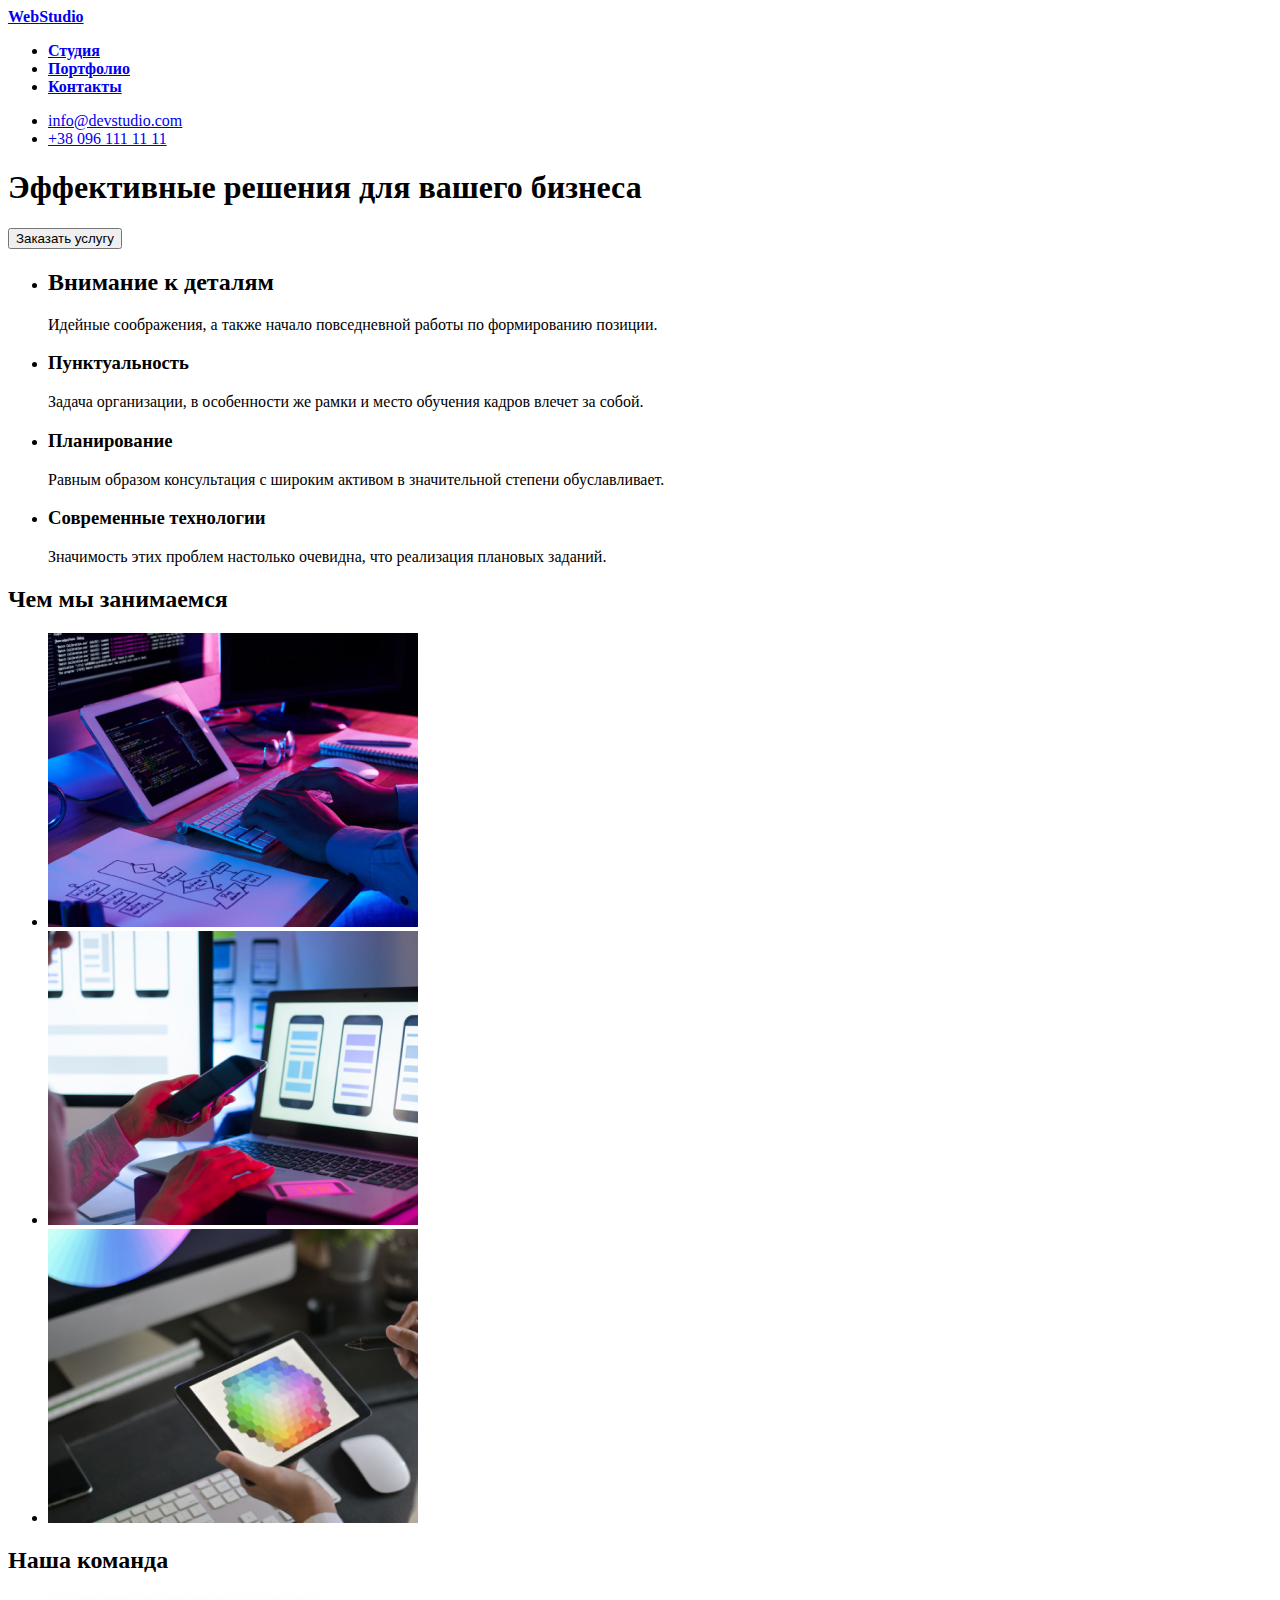
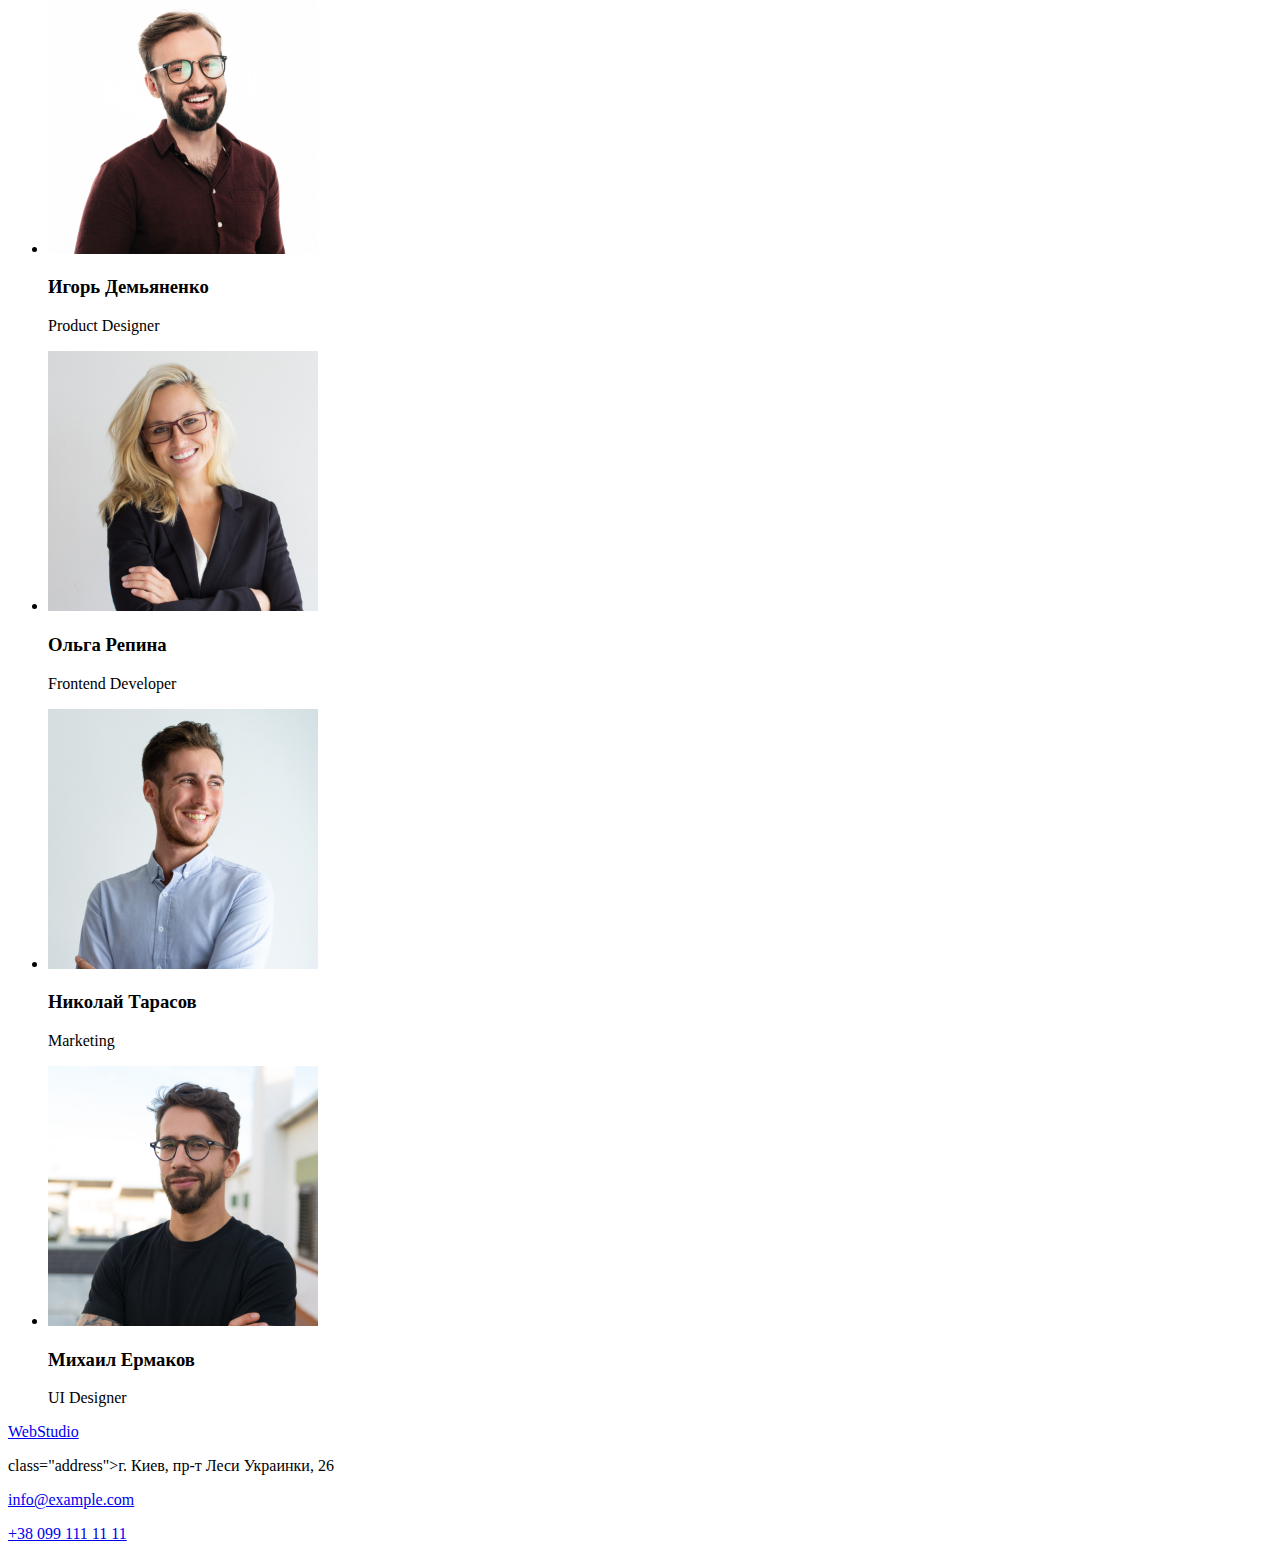
==== index.html @ 1a279b20 "dz-sunday" ====
<!DOCTYPE html>
<html lang="en">
  <head>
    <meta charset="UTF-8" />
    <meta name="viewport" content="width=device-width, initial-scale=1.0" />
    <title>Web Studio</title>
    <link rel="stylesheet" href="css/styles.css" />
    <link
      href="https://fonts.googleapis.com/css2?family=Roboto&display=swap"
      rel="stylesheet"
    />
    <link
      href="https://fonts.googleapis.com/css2?family=Open+Sans:wght@400;700&display=swap"
      rel="stylesheet"
    />
    <link
      href="https://fonts.googleapis.com/css2?family=Raleway&display=swap"
      rel="stylesheet"
    />
  </head>
  
  <body class="body">
    
    <!--Шапка сайта-->

        <header class="header">
          
            <a class="webstudio" href="./index.html"><span class="web"><b>Web</b></span><span
                class="studio"><b>Studio</b></span></a>
            <nav>
            <ul>
              <li><a class="studi" href="./index.html"><b>Студия</b></a></li>
              <li><a class="portfolio" href="./portfolio.html"><b>Портфолио</b></a></li>
              <li><a class="contacts" href="#Контакты"><b>Контакты</b></a></li>
            </ul>
          </nav>
          <ul>
            <li><a class="mail" href="mailto:info@devstudio.com">info@devstudio.com</a></li>
            <li><a class="tel" href="tel:+380961111111">+38 096 111 11 11</a></li>
          </ul>
        </header>

      
      <!--Эффективные решения для вашего бизнеса-->

      <main>
        <section class="section1">
          <h1 class="title">Эффективные решения для вашего бизнеса</h1>
          <button class="button"><span class="buttonname">Заказать услугу</span></button>
        </section>

      
        <!--Список-->

        <section>
          <ul>
            <li>
              <h2>Внимание к деталям</h2>
              <p>Идейные соображения, а также начало повседневной работы по формированию позиции.</p>
            </li>
            <li>
              <h3>Пунктуальность</h3>
              <p>Задача организации, в особенности же рамки и место обучения кадров влечет за собой.</p>
            </li>
            <li>
              <h3>Планирование</h3>
              <p>Равным образом консультация с широким активом в значительной степени обуславливает.</p>
            </li>
            <li>
              <h3>Современные технологии</h3>
              <p>Значимость этих проблем настолько очевидна, что реализация плановых заданий.</p>
            </li>
          </ul>
        </section>


        <!--Чем мы занимаемся-->

        <section>
        <h2 class="ourjob">Чем мы занимаемся</h2>
        <ul>
          <li><img src="./img/img.png" alt="Photo" /></li>
          <li><img src="./img/img1.png" alt="Photo" /></li>
          <li><img src="./img/img2.png" alt="Photo" /></li>
        </ul>
        </section>


        <!--Наша команда-->

        <section class="ourteam">
          <h2>Наша команда</h2>
          <ul>
            <li>
              <img src="./img/img3.jpg" alt="Photo" width="270" />
              <h3>Игорь Демьяненко</h3>
              <p>Product Designer</p>
            </li>
            <li>
              <img src="./img/img4.jpg" alt="Photo" width="270" />
              <h3>Ольга Репина</h3>
              <p>Frontend Developer</p>
            </li>
            <li>
              <img src="./img/img5.jpg" alt="Photo" width="270" />
              <h3>Николай Тарасов</h3>
              <p>Marketing</p>
            </li>
            <li>
              <img src="./img/img6.jpg" alt="Photo" width="270" />
              <h3>Михаил Ермаков</h3>
              <p>UI Designer</p>
            </li>
          </ul>        
        </section>
     </main>

      <!--Підвал-->

      <footer class="footer">
        <a class="logo" href="./index.html">Web<span class="sstudio">Studio</span></a>
        <p>class="address">г. Киев, пр-т Леси Украинки, 26</p>
        <p><a href="mailto:info@example.com"><span class="maill">info@example.com</span></a></p>
        <p><a class="tell" href="tel:+380991111111"><span>+38 099 111 11 11</span></a></p>
      </footer>
  </body>
</html>
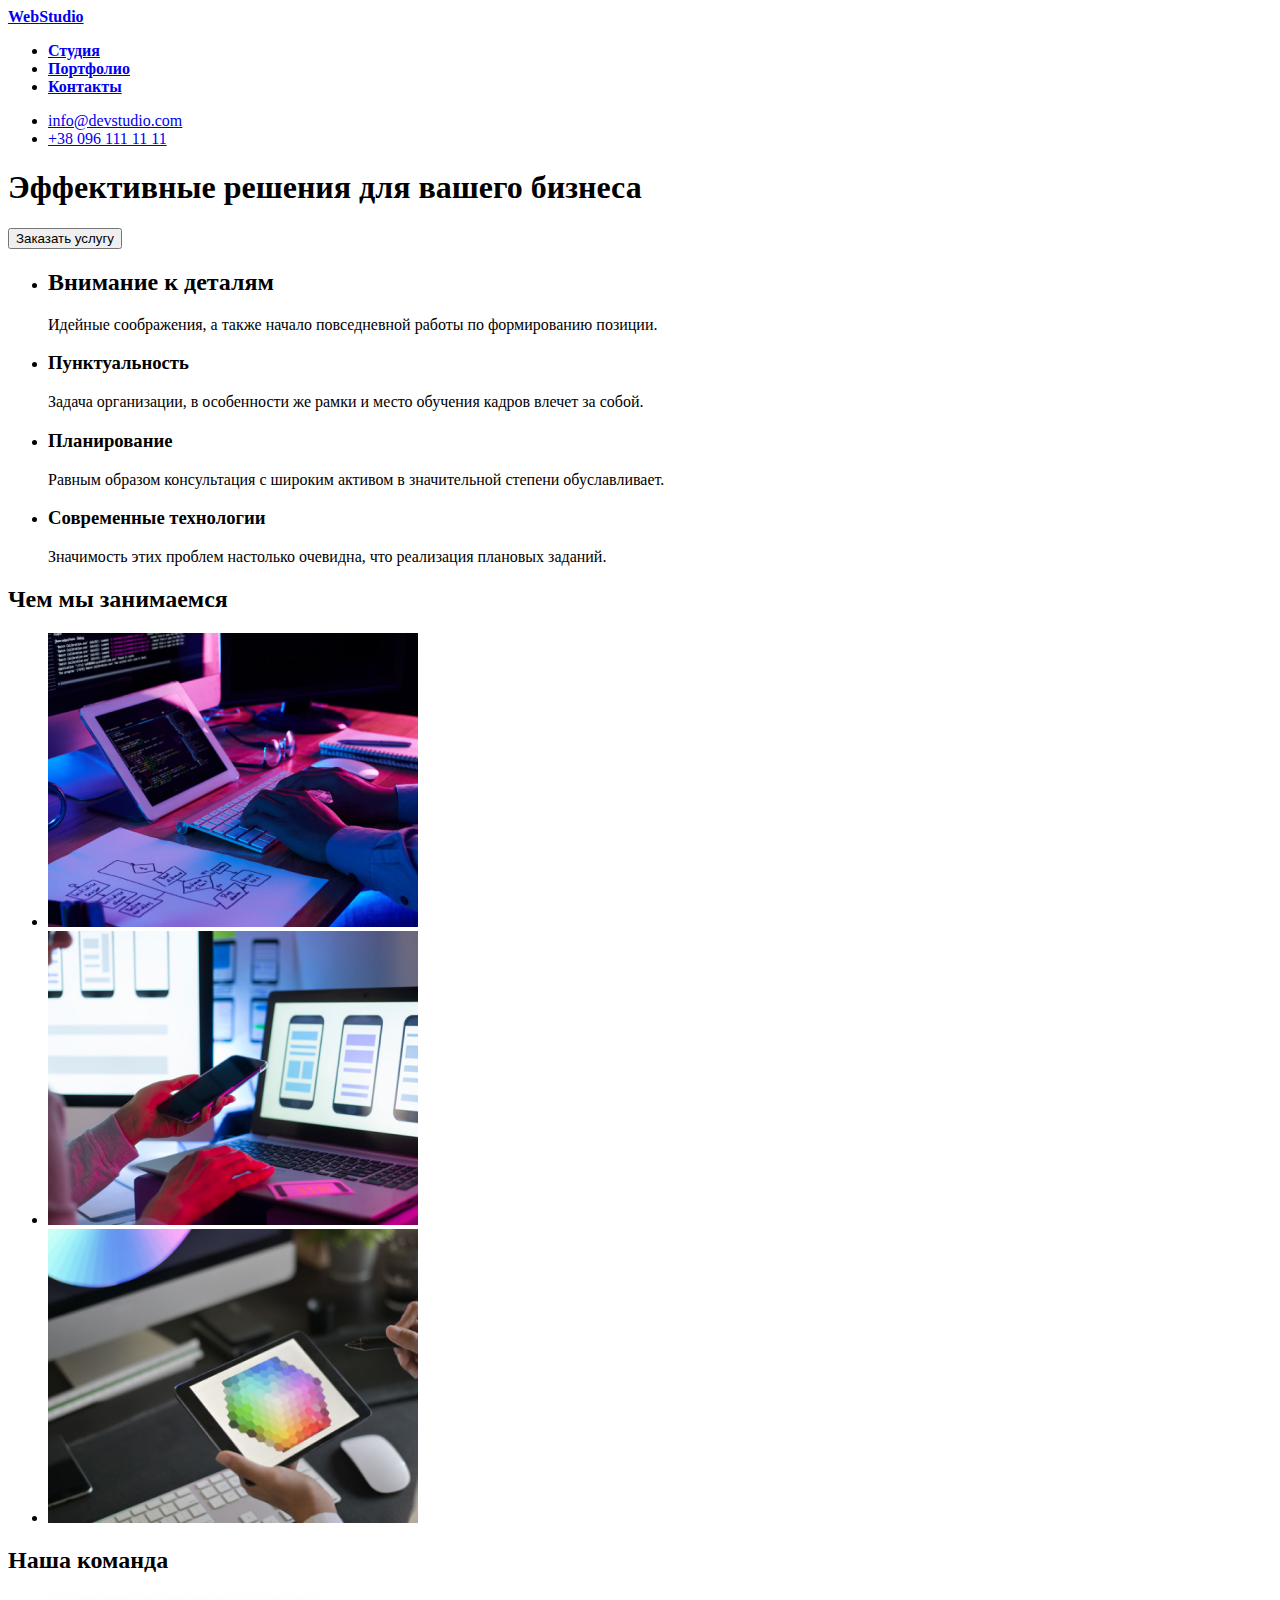
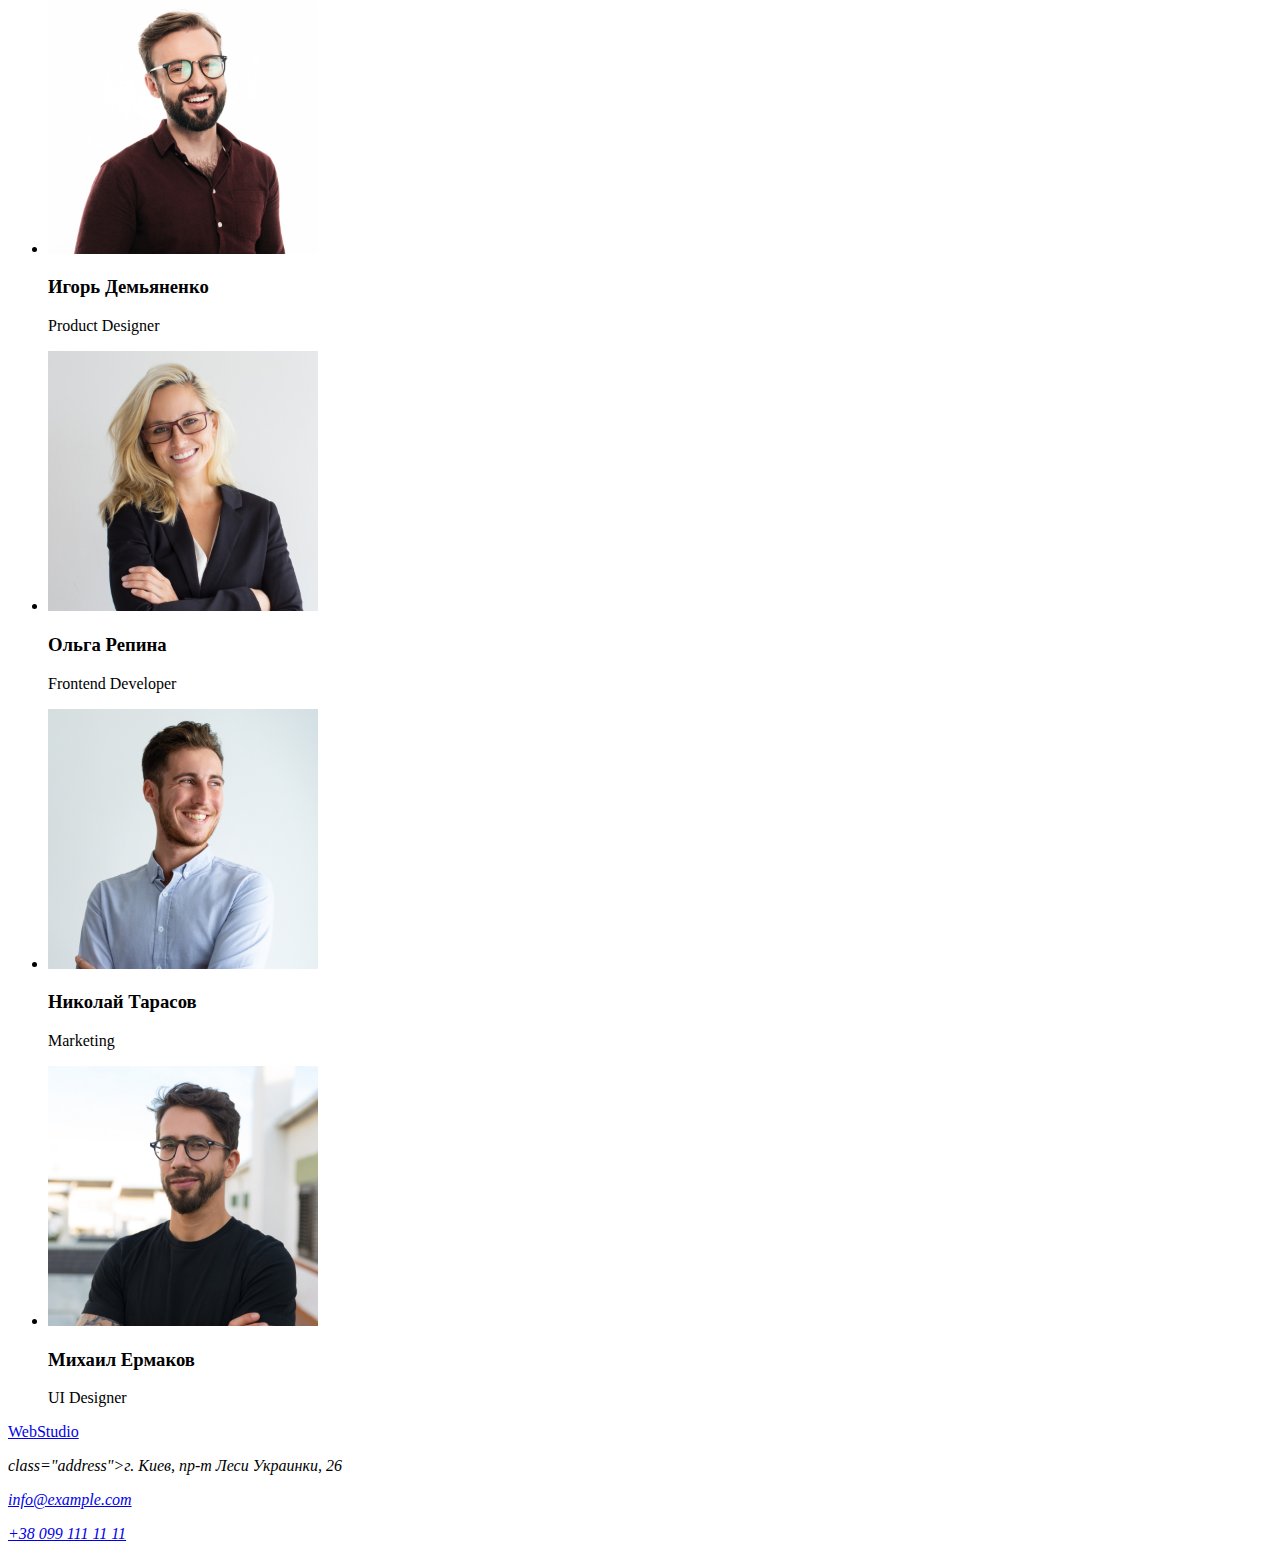
==== commit 03349673: "html-done" ====
--- a/index.html
+++ b/index.html
@@ -18,7 +18,7 @@
       rel="stylesheet"
     />
   </head>
-  
+
   <body class="body">
     
     <!--Шапка сайта-->
@@ -119,9 +119,11 @@
 
       <footer class="footer">
         <a class="logo" href="./index.html">Web<span class="sstudio">Studio</span></a>
+        <address>
         <p>class="address">г. Киев, пр-т Леси Украинки, 26</p>
         <p><a href="mailto:info@example.com"><span class="maill">info@example.com</span></a></p>
         <p><a class="tell" href="tel:+380991111111"><span>+38 099 111 11 11</span></a></p>
+        </address>
       </footer>
   </body>
 </html>
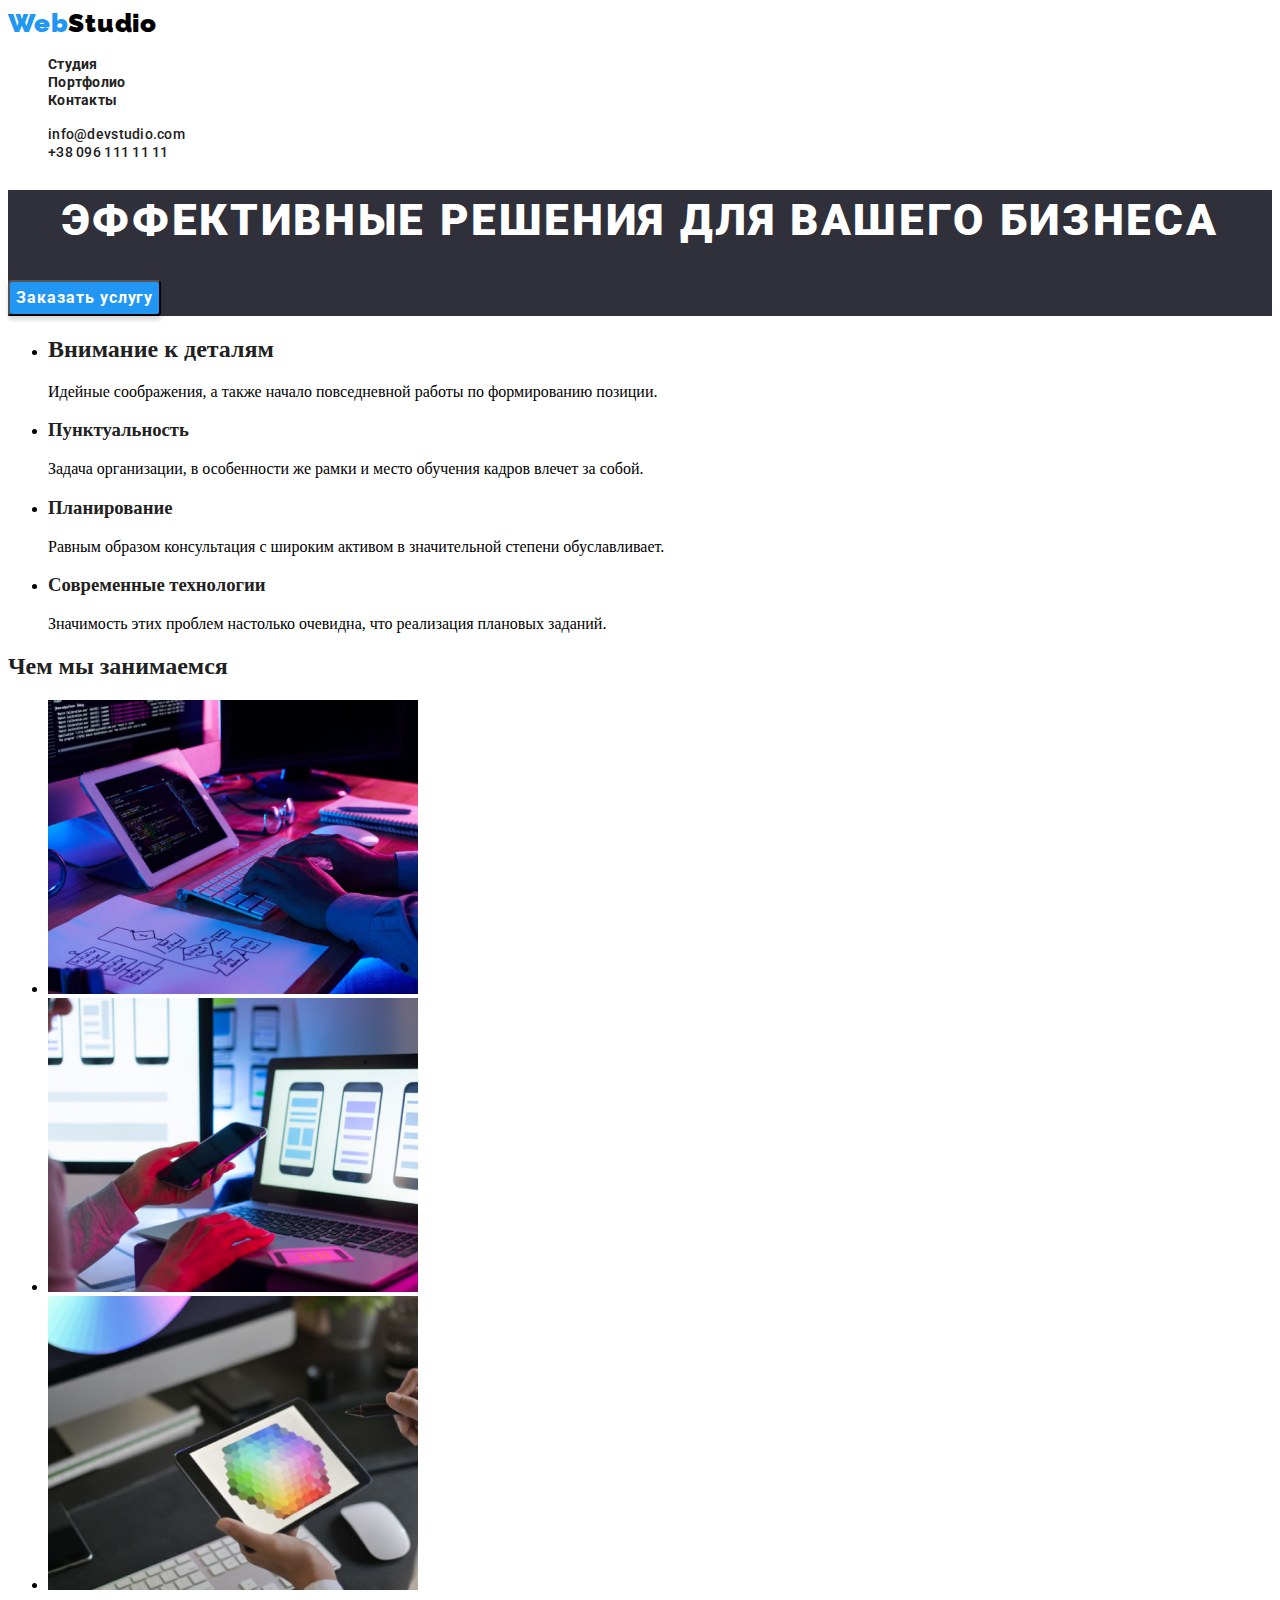
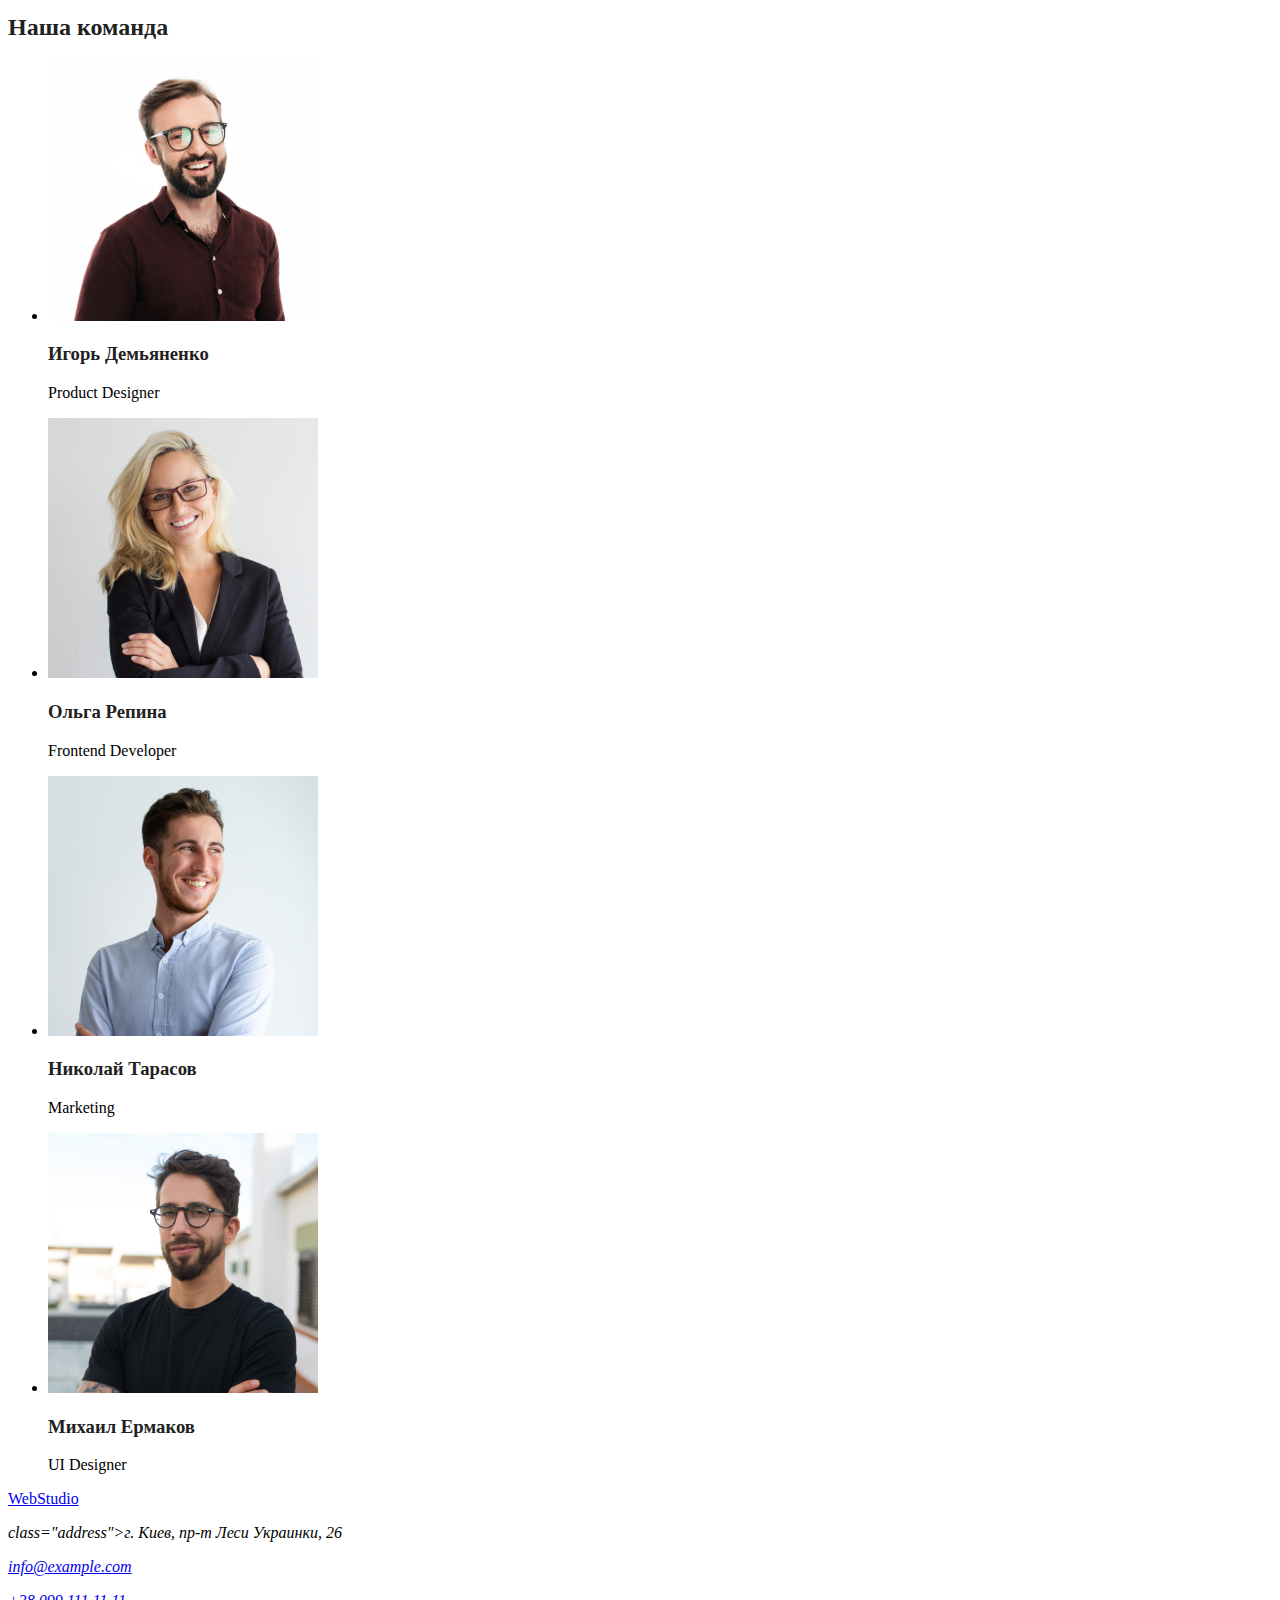
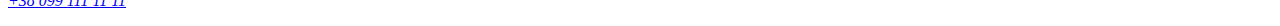
==== commit ed32fc53: "dz2-changes" ====
--- a/index.html
+++ b/index.html
@@ -19,24 +19,24 @@
     />
   </head>
 
-  <body class="body">
+  <body>
     
     <!--Шапка сайта-->
 
-        <header class="header">
+        <header>
           
             <a class="webstudio" href="./index.html"><span class="web"><b>Web</b></span><span
                 class="studio"><b>Studio</b></span></a>
             <nav>
-            <ul>
-              <li><a class="studi" href="./index.html"><b>Студия</b></a></li>
-              <li><a class="portfolio" href="./portfolio.html"><b>Портфолио</b></a></li>
-              <li><a class="contacts" href="#Контакты"><b>Контакты</b></a></li>
+            <ul class="nav-menu list">
+              <li><a href="./index.html" class="link"><b>Студия</b></a></li>
+              <li><a href="./portfolio.html" class="link"><b>Портфолио</b></a></li>
+              <li><a href="#Контакты" class="link"><b>Контакты</b></a></li>
             </ul>
           </nav>
-          <ul>
-            <li><a class="mail" href="mailto:info@devstudio.com">info@devstudio.com</a></li>
-            <li><a class="tel" href="tel:+380961111111">+38 096 111 11 11</a></li>
+          <ul class="auth-nav list">
+            <li><a href="mailto:info@devstudio.com" class="auth-item">info@devstudio.com</a></li>
+            <li><a href="tel:+380961111111" class="auth-item">+38 096 111 11 11</a></li>
           </ul>
         </header>
 
@@ -44,9 +44,9 @@
       <!--Эффективные решения для вашего бизнеса-->
 
       <main>
-        <section class="section1">
-          <h1 class="title">Эффективные решения для вашего бизнеса</h1>
-          <button class="button"><span class="buttonname">Заказать услугу</span></button>
+        <section class="main-section">
+          <h1 class="main-title">Эффективные решения для вашего бизнеса</h1>
+          <button class="button"><span class="button-text">Заказать услугу</span></button>
         </section>
 
       
@@ -55,19 +55,19 @@
         <section>
           <ul>
             <li>
-              <h2>Внимание к деталям</h2>
+              <h2 class="section-title">Внимание к деталям</h2>
               <p>Идейные соображения, а также начало повседневной работы по формированию позиции.</p>
             </li>
             <li>
-              <h3>Пунктуальность</h3>
+              <h3 class="section-title">Пунктуальность</h3>
               <p>Задача организации, в особенности же рамки и место обучения кадров влечет за собой.</p>
             </li>
             <li>
-              <h3>Планирование</h3>
+              <h3 class="section-title">Планирование</h3>
               <p>Равным образом консультация с широким активом в значительной степени обуславливает.</p>
             </li>
             <li>
-              <h3>Современные технологии</h3>
+              <h3 class="section-title">Современные технологии</h3>
               <p>Значимость этих проблем настолько очевидна, что реализация плановых заданий.</p>
             </li>
           </ul>
@@ -77,7 +77,7 @@
         <!--Чем мы занимаемся-->
 
         <section>
-        <h2 class="ourjob">Чем мы занимаемся</h2>
+        <h2 class="section-title">Чем мы занимаемся</h2>
         <ul>
           <li><img src="./img/img.png" alt="Photo" /></li>
           <li><img src="./img/img1.png" alt="Photo" /></li>
@@ -89,26 +89,26 @@
         <!--Наша команда-->
 
         <section class="ourteam">
-          <h2>Наша команда</h2>
+          <h2 class="section-title">Наша команда</h2>
           <ul>
             <li>
               <img src="./img/img3.jpg" alt="Photo" width="270" />
-              <h3>Игорь Демьяненко</h3>
+              <h3 class="section-title">Игорь Демьяненко</h3>
               <p>Product Designer</p>
             </li>
             <li>
               <img src="./img/img4.jpg" alt="Photo" width="270" />
-              <h3>Ольга Репина</h3>
+              <h3 class="section-title">Ольга Репина</h3>
               <p>Frontend Developer</p>
             </li>
             <li>
               <img src="./img/img5.jpg" alt="Photo" width="270" />
-              <h3>Николай Тарасов</h3>
+              <h3 class="section-title">Николай Тарасов</h3>
               <p>Marketing</p>
             </li>
             <li>
               <img src="./img/img6.jpg" alt="Photo" width="270" />
-              <h3>Михаил Ермаков</h3>
+              <h3 class="section-title">Михаил Ермаков</h3>
               <p>UI Designer</p>
             </li>
           </ul>        
--- a/css/styles.css
+++ b/css/styles.css
@@ -0,0 +1,100 @@
+/* Logo */
+
+.webstudio {
+  color: #2196f3;
+  text-decoration: none;
+  font-family: Raleway;
+  font-style: normal;
+  font-weight: bold;
+  font-size: 26px;
+  line-height: 31px;
+  /* identical to box height */
+
+  letter-spacing: 0.03em;
+}
+
+.studio {
+  color: #000000;
+  text-decoration: none;
+}
+
+.list {
+  list-style: none;
+}
+
+/* Навігація */
+
+.nav-menu .link {
+  color: #212121;
+  text-decoration: none;
+  font-family: Roboto;
+  font-style: normal;
+  font-weight: 500;
+  font-size: 14px;
+  line-height: 16px;
+  letter-spacing: 0.02em;
+}
+
+.nav-menu .link:hover,
+.nav-menu .link:focus {
+  color: #2196f3;
+}
+
+.auth-item {
+  color: #212121;
+  text-decoration: none;
+  font-family: Roboto;
+  font-style: normal;
+  font-weight: 500;
+  font-size: 14px;
+  line-height: 16px;
+  letter-spacing: 0.02em;
+}
+
+.auth-item:hover,
+.auth-item:focus {
+  color: #2196f3;
+}
+
+/* main */
+
+.main-section {
+  background-color: #2f303a;
+}
+
+.main-title {
+  font-family: Roboto;
+  font-style: normal;
+  font-weight: 900;
+  font-size: 44px;
+  line-height: 60px;
+  /* or 136% */
+
+  text-align: center;
+  letter-spacing: 0.06em;
+  text-transform: uppercase;
+  color: #ffffff;
+}
+
+.section-title {
+  color: #212121;
+}
+
+.button {
+  background: #2196f3;
+  box-shadow: 0px 4px 4px rgba(0, 0, 0, 0.15);
+  border-radius: 4px;
+}
+
+.button-text {
+  color: #ffffff;
+  font-family: Roboto;
+  font-style: normal;
+  font-weight: bold;
+  font-size: 16px;
+  line-height: 30px;
+  display: flex;
+  align-items: center;
+  text-align: center;
+  letter-spacing: 0.06em;
+}
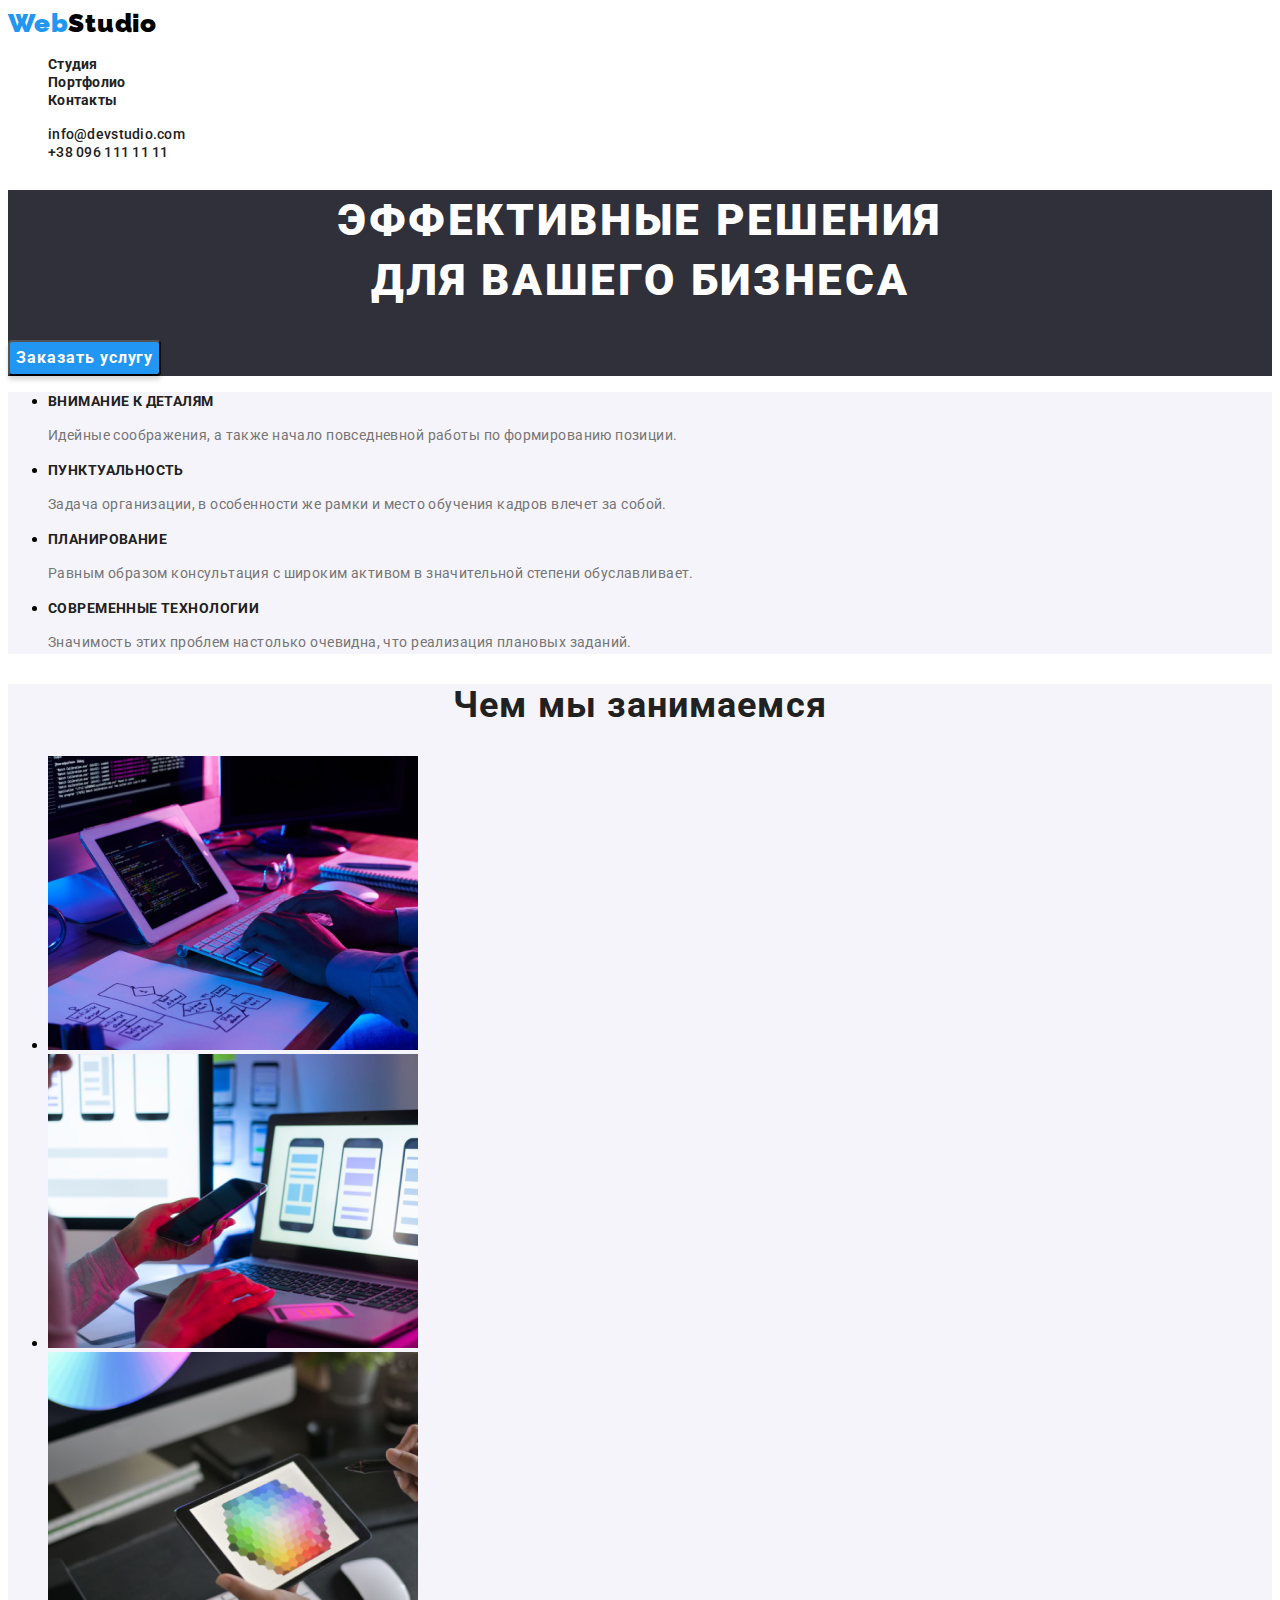
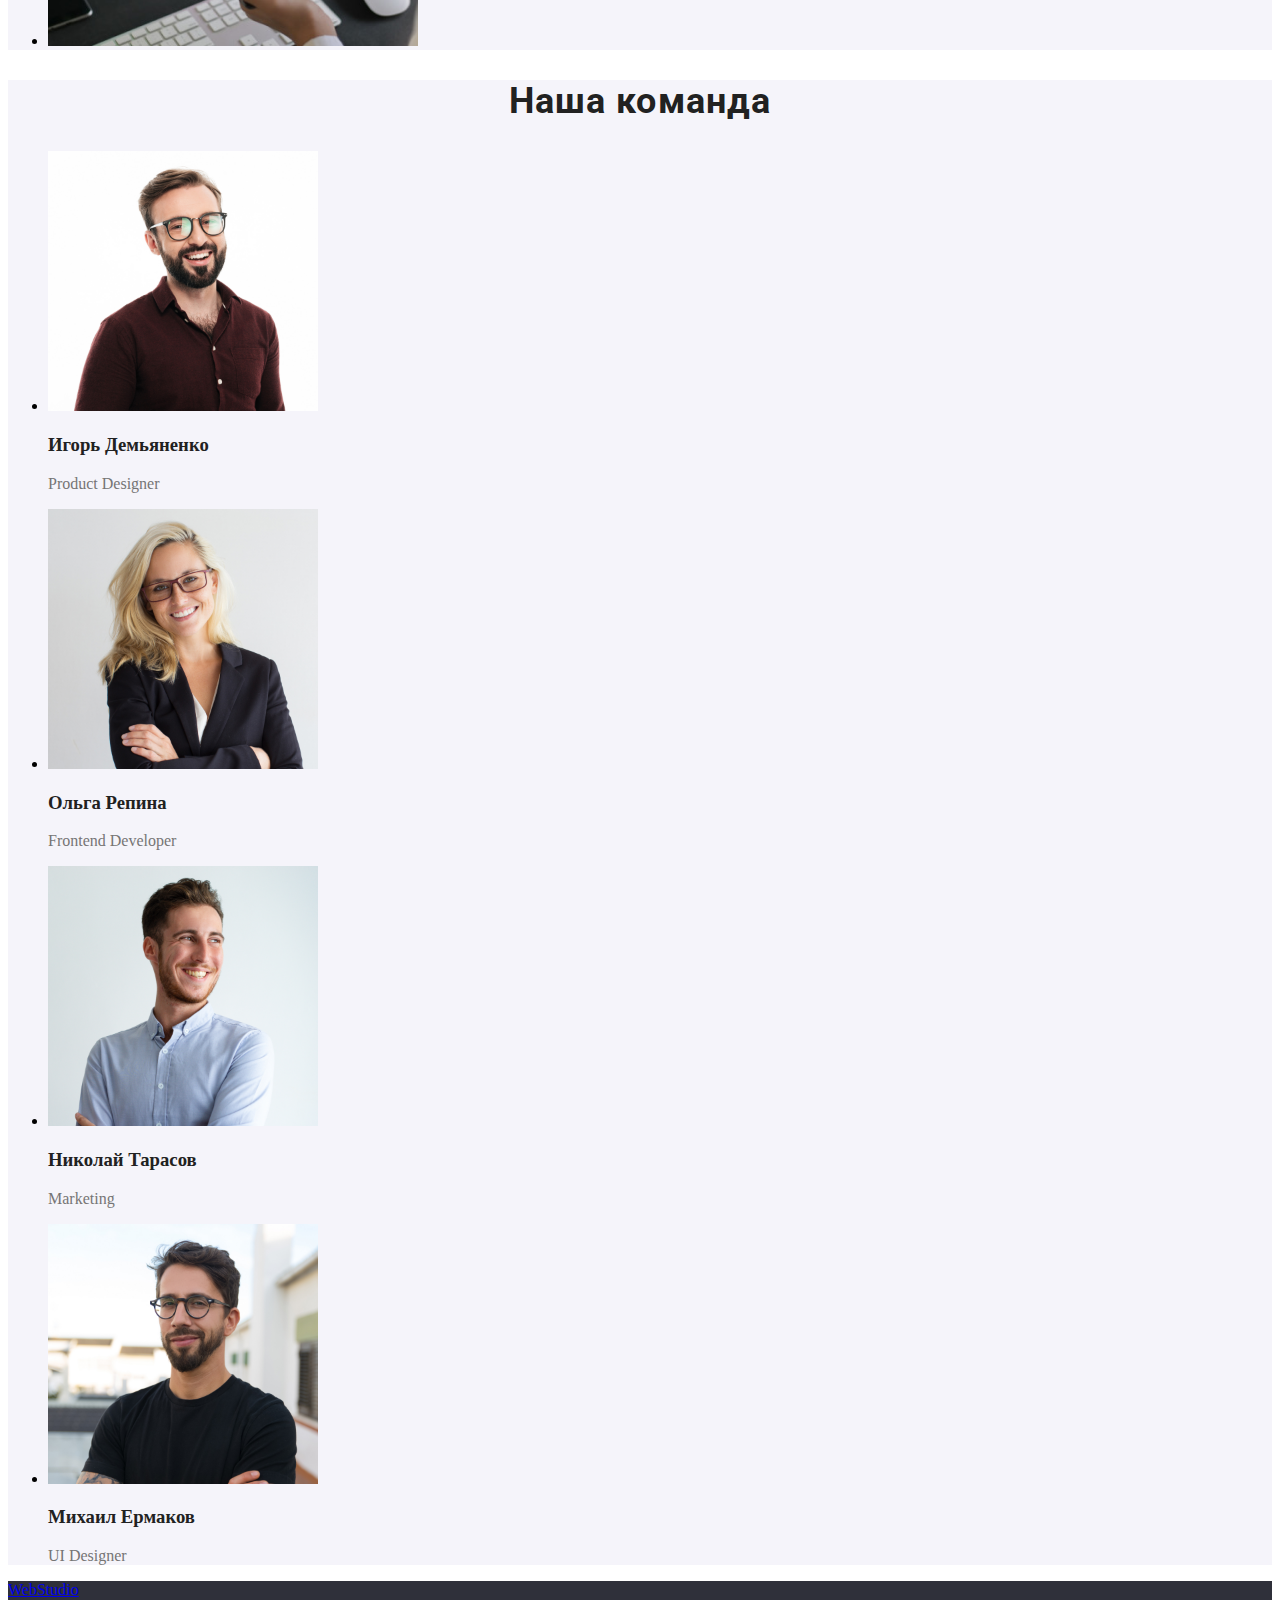
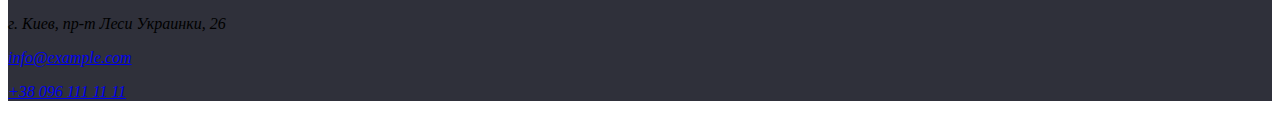
==== commit 76c24ae5: "dz2222" ====
--- a/index.html
+++ b/index.html
@@ -45,30 +45,30 @@
 
       <main>
         <section class="main-section">
-          <h1 class="main-title">Эффективные решения для вашего бизнеса</h1>
+          <h1 class="main-title">Эффективные решения <br /> для вашего бизнеса</h1>
           <button class="button"><span class="button-text">Заказать услугу</span></button>
         </section>
 
       
         <!--Список-->
 
-        <section>
+        <section class="qualities">
           <ul>
             <li>
               <h2 class="section-title">Внимание к деталям</h2>
-              <p>Идейные соображения, а также начало повседневной работы по формированию позиции.</p>
+              <p class="section-info">Идейные соображения, а также начало повседневной работы по формированию позиции.</p>
             </li>
             <li>
               <h3 class="section-title">Пунктуальность</h3>
-              <p>Задача организации, в особенности же рамки и место обучения кадров влечет за собой.</p>
+              <p class="section-info">Задача организации, в особенности же рамки и место обучения кадров влечет за собой.</p>
             </li>
             <li>
               <h3 class="section-title">Планирование</h3>
-              <p>Равным образом консультация с широким активом в значительной степени обуславливает.</p>
+              <p class="section-info">Равным образом консультация с широким активом в значительной степени обуславливает.</p>
             </li>
             <li>
               <h3 class="section-title">Современные технологии</h3>
-              <p>Значимость этих проблем настолько очевидна, что реализация плановых заданий.</p>
+              <p class="section-info">Значимость этих проблем настолько очевидна, что реализация плановых заданий.</p>
             </li>
           </ul>
         </section>
@@ -76,7 +76,7 @@
 
         <!--Чем мы занимаемся-->
 
-        <section>
+        <section class="projects">
         <h2 class="section-title">Чем мы занимаемся</h2>
         <ul>
           <li><img src="./img/img.png" alt="Photo" /></li>
@@ -89,27 +89,27 @@
         <!--Наша команда-->
 
         <section class="ourteam">
-          <h2 class="section-title">Наша команда</h2>
+          <h2 class="section-title main">Наша команда</h2>
           <ul>
             <li>
               <img src="./img/img3.jpg" alt="Photo" width="270" />
               <h3 class="section-title">Игорь Демьяненко</h3>
-              <p>Product Designer</p>
+              <p class="section-info">Product Designer</p>
             </li>
             <li>
               <img src="./img/img4.jpg" alt="Photo" width="270" />
               <h3 class="section-title">Ольга Репина</h3>
-              <p>Frontend Developer</p>
+              <p class="section-info">Frontend Developer</p>
             </li>
             <li>
               <img src="./img/img5.jpg" alt="Photo" width="270" />
               <h3 class="section-title">Николай Тарасов</h3>
-              <p>Marketing</p>
+              <p class="section-info">Marketing</p>
             </li>
             <li>
               <img src="./img/img6.jpg" alt="Photo" width="270" />
               <h3 class="section-title">Михаил Ермаков</h3>
-              <p>UI Designer</p>
+              <p class="section-info">UI Designer</p>
             </li>
           </ul>        
         </section>
@@ -118,12 +118,14 @@
       <!--Підвал-->
 
       <footer class="footer">
-        <a class="logo" href="./index.html">Web<span class="sstudio">Studio</span></a>
-        <address>
-        <p>class="address">г. Киев, пр-т Леси Украинки, 26</p>
-        <p><a href="mailto:info@example.com"><span class="maill">info@example.com</span></a></p>
-        <p><a class="tell" href="tel:+380991111111"><span>+38 099 111 11 11</span></a></p>
-        </address>
+      <a href="./index.html" class="webstudio-footer"><span class="logo">Web</span>Studio</a>
+      <address class="adress-footer">
+        <p>г. Киев, пр-т Леси Украинки, 26</p>
+        <p>
+          <a href="mailto:info@example.com" class="mail">info@example.com</a>
+        </p>
+        <p><a href="tel:+380961111111" class="tel">+38 096 111 11 11</a></p>
+      </address>
       </footer>
   </body>
 </html>
--- a/css/styles.css
+++ b/css/styles.css
@@ -25,7 +25,7 @@
 /* Навігація */
 
 .nav-menu .link {
-  color: #212121;
+  color: rgba(33, 33, 33, 1);
   text-decoration: none;
   font-family: Roboto;
   font-style: normal;
@@ -37,11 +37,11 @@
 
 .nav-menu .link:hover,
 .nav-menu .link:focus {
-  color: #2196f3;
+  color: rgba(33, 150, 243, 1);
 }
 
 .auth-item {
-  color: #212121;
+  color: rgba(33, 33, 33, 1);
   text-decoration: none;
   font-family: Roboto;
   font-style: normal;
@@ -53,13 +53,13 @@
 
 .auth-item:hover,
 .auth-item:focus {
-  color: #2196f3;
+  color: rgba(33, 150, 243, 1);
 }
 
 /* main */
 
 .main-section {
-  background-color: #2f303a;
+  background: rgba(47, 48, 58, 1);
 }
 
 .main-title {
@@ -73,11 +73,11 @@
   text-align: center;
   letter-spacing: 0.06em;
   text-transform: uppercase;
-  color: #ffffff;
+  color: rgba(255, 255, 255, 1);
 }
 
 .section-title {
-  color: #212121;
+  color: rgba(33, 33, 33, 1);
 }
 
 .button {
@@ -87,7 +87,7 @@
 }
 
 .button-text {
-  color: #ffffff;
+  color: rgba(255, 255, 255, 1);
   font-family: Roboto;
   font-style: normal;
   font-weight: bold;
@@ -98,3 +98,65 @@
   text-align: center;
   letter-spacing: 0.06em;
 }
+
+.section-info {
+  color: rgba(117, 117, 117, 1);
+}
+
+.qualities .section-title {
+  font-family: Roboto;
+  font-style: normal;
+  font-weight: bold;
+  font-size: 14px;
+  line-height: 16px;
+  letter-spacing: 0.03em;
+  text-transform: uppercase;
+}
+
+.qualities .section-info {
+  font-family: Roboto;
+  font-style: normal;
+  font-weight: normal;
+  font-size: 14px;
+  line-height: 24px;
+  /* or 171% */
+  letter-spacing: 0.03em;
+}
+
+.projects .section-title {
+  font-family: Roboto;
+  font-style: normal;
+  font-weight: bold;
+  font-size: 36px;
+  line-height: 42px;
+  text-align: center;
+  letter-spacing: 0.03em;
+}
+
+.ourteam .main {
+  font-family: Roboto;
+  font-style: normal;
+  font-weight: bold;
+  font-size: 36px;
+  line-height: 42px;
+  text-align: center;
+  letter-spacing: 0.03em;
+}
+
+.qualities {
+  background: rgba(245, 244, 250, 1);
+}
+
+.projects {
+  background: rgba(245, 244, 250, 1);
+}
+
+.ourteam {
+  background: #f5f4fa;
+}
+
+/* Підвал*/
+
+.footer {
+  background: rgba(47, 48, 58, 1);
+}
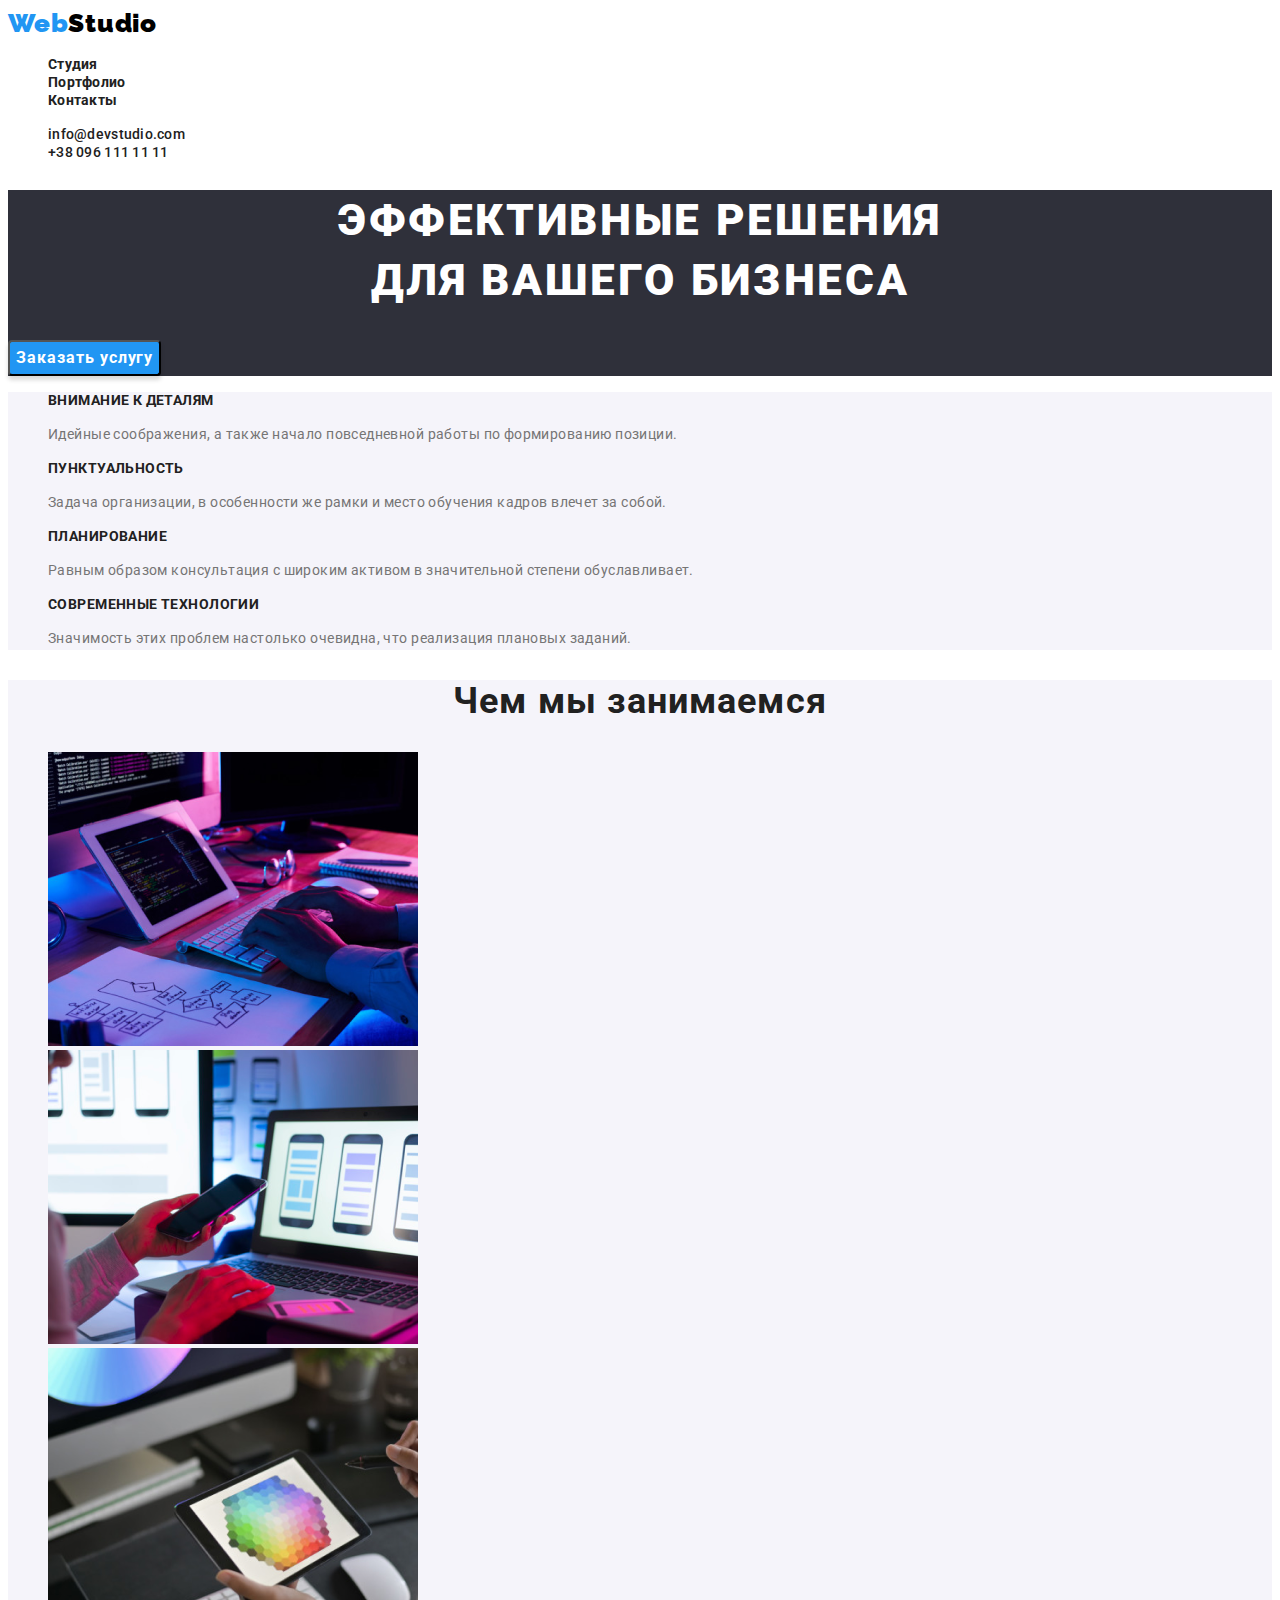
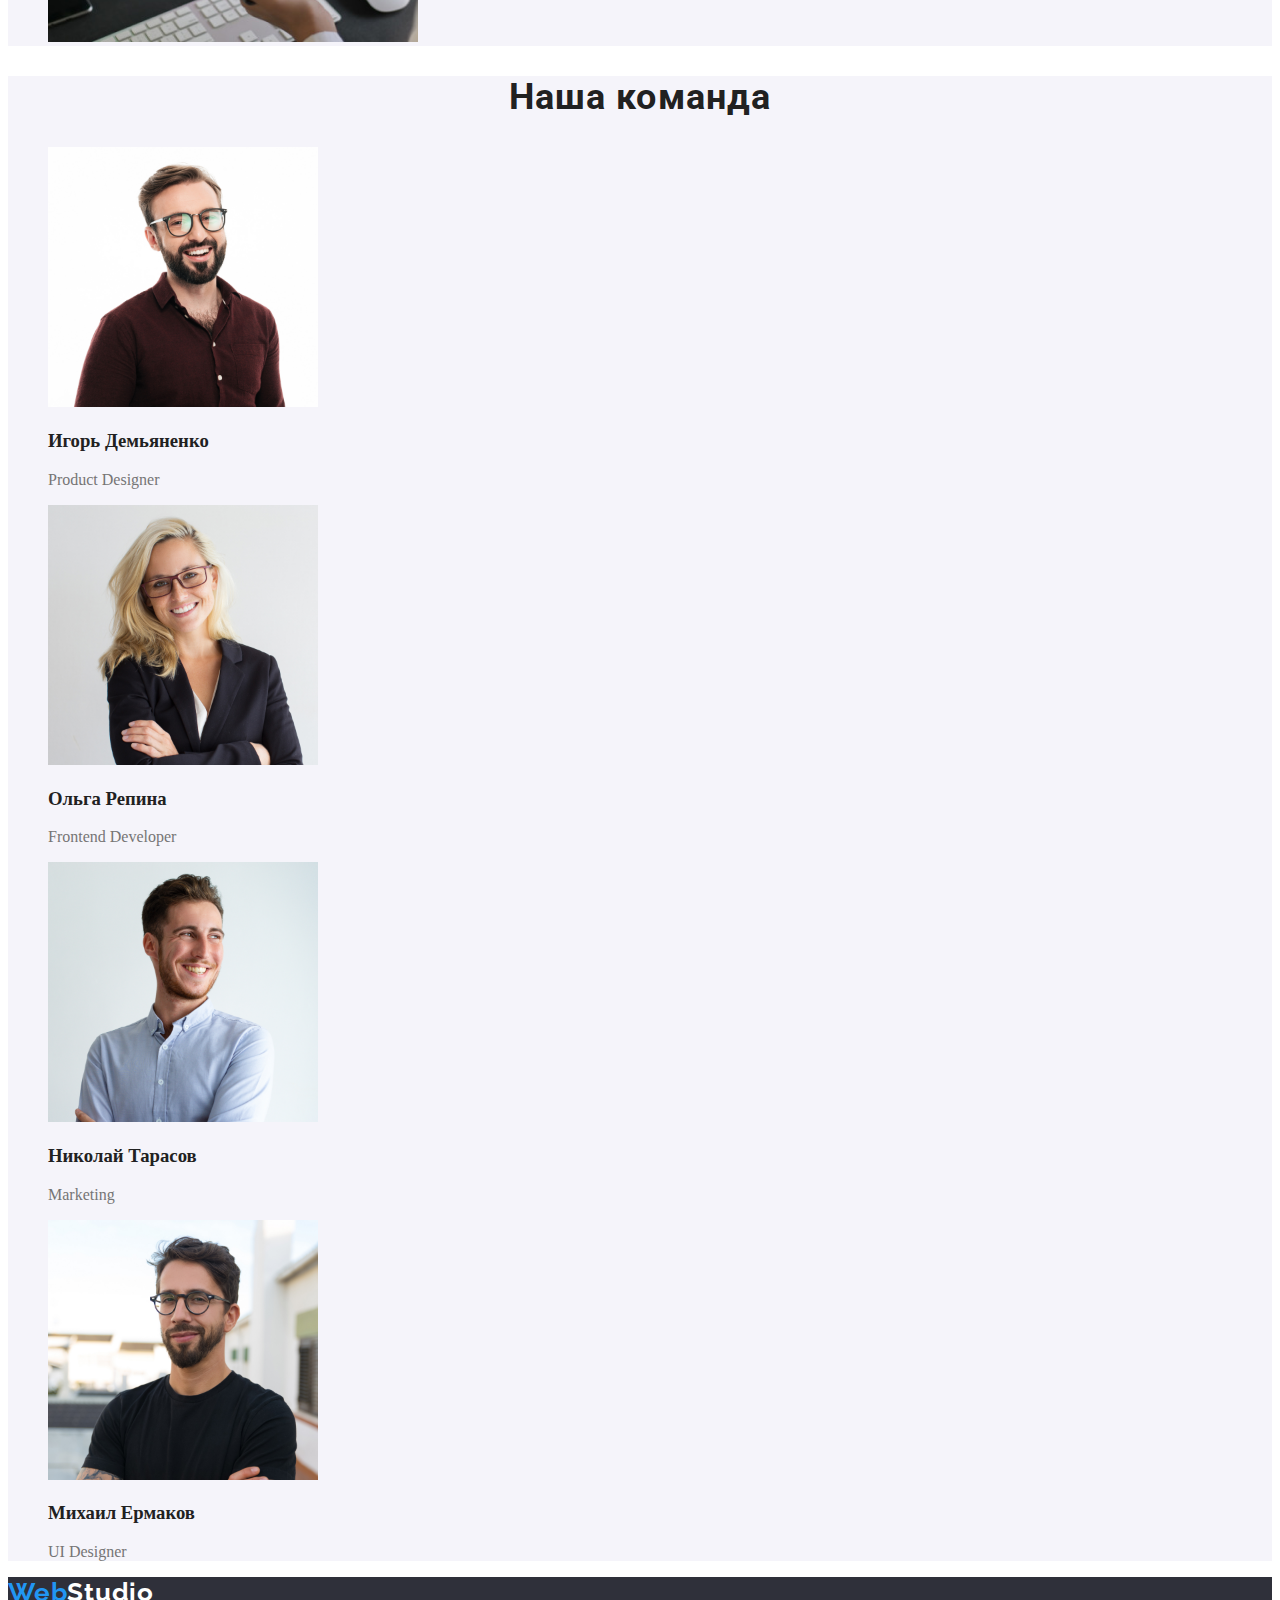
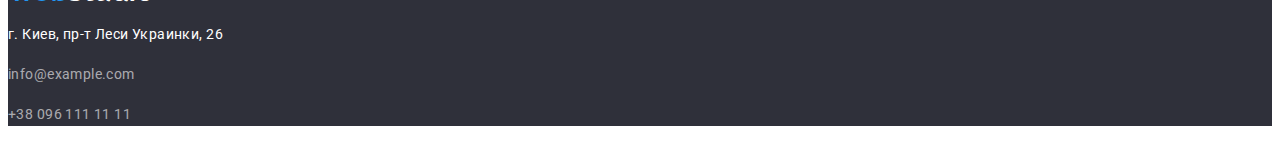
==== commit 25b1d8ef: "dz2-finish" ====
--- a/index.html
+++ b/index.html
@@ -24,10 +24,9 @@
     <!--Шапка сайта-->
 
         <header>
-          
-            <a class="webstudio" href="./index.html"><span class="web"><b>Web</b></span><span
+          <a class="webstudio" href="./index.html"><span class="web"><b>Web</b></span><span
                 class="studio"><b>Studio</b></span></a>
-            <nav>
+          <nav>
             <ul class="nav-menu list">
               <li><a href="./index.html" class="link"><b>Студия</b></a></li>
               <li><a href="./portfolio.html" class="link"><b>Портфолио</b></a></li>
@@ -53,7 +52,7 @@
         <!--Список-->
 
         <section class="qualities">
-          <ul>
+          <ul class="list">
             <li>
               <h2 class="section-title">Внимание к деталям</h2>
               <p class="section-info">Идейные соображения, а также начало повседневной работы по формированию позиции.</p>
@@ -78,7 +77,7 @@
 
         <section class="projects">
         <h2 class="section-title">Чем мы занимаемся</h2>
-        <ul>
+        <ul class="list">
           <li><img src="./img/img.png" alt="Photo" /></li>
           <li><img src="./img/img1.png" alt="Photo" /></li>
           <li><img src="./img/img2.png" alt="Photo" /></li>
@@ -90,7 +89,7 @@
 
         <section class="ourteam">
           <h2 class="section-title main">Наша команда</h2>
-          <ul>
+          <ul class="list">
             <li>
               <img src="./img/img3.jpg" alt="Photo" width="270" />
               <h3 class="section-title">Игорь Демьяненко</h3>
@@ -118,13 +117,11 @@
       <!--Підвал-->
 
       <footer class="footer">
-      <a href="./index.html" class="webstudio-footer"><span class="logo">Web</span>Studio</a>
+      <a href="./index.html" class="webstudio-footer">Web<span class="logo">Studio</span></a>
       <address class="adress-footer">
-        <p>г. Киев, пр-т Леси Украинки, 26</p>
-        <p>
-          <a href="mailto:info@example.com" class="mail">info@example.com</a>
-        </p>
-        <p><a href="tel:+380961111111" class="tel">+38 096 111 11 11</a></p>
+        <p class="street">г. Киев, пр-т Леси Украинки, 26</p>
+        <p><a href="mailto:info@example.com" class="foooter-info">info@example.com</a></p>
+        <p><a href="tel:+380961111111" class="foooter-info">+38 096 111 11 11</a></p>
       </address>
       </footer>
   </body>
--- a/css/styles.css
+++ b/css/styles.css
@@ -99,6 +99,8 @@
   letter-spacing: 0.06em;
 }
 
+/* Секція 1 */
+
 .section-info {
   color: rgba(117, 117, 117, 1);
 }
@@ -160,3 +162,46 @@
 .footer {
   background: rgba(47, 48, 58, 1);
 }
+
+.webstudio-footer {
+  font-family: Raleway;
+  font-style: normal;
+  font-weight: bold;
+  font-size: 26px;
+  line-height: 31px;
+  /* identical to box height */
+
+  letter-spacing: 0.03em;
+
+  color: #2196f3;
+  text-decoration: none;
+}
+
+.logo {
+  color: #ffffff;
+}
+
+.street {
+  font-family: Roboto;
+  font-style: normal;
+  font-weight: normal;
+  font-size: 14px;
+  line-height: 24px;
+  /* or 171% */
+
+  letter-spacing: 0.03em;
+  color: rgba(255, 255, 255, 1);
+}
+
+.foooter-info {
+  font-family: Roboto;
+  font-style: normal;
+  font-weight: normal;
+  font-size: 14px;
+  line-height: 24px;
+  /* or 171% */
+  text-decoration: none;
+  letter-spacing: 0.03em;
+
+  color: rgba(255, 255, 255, 0.6);
+}
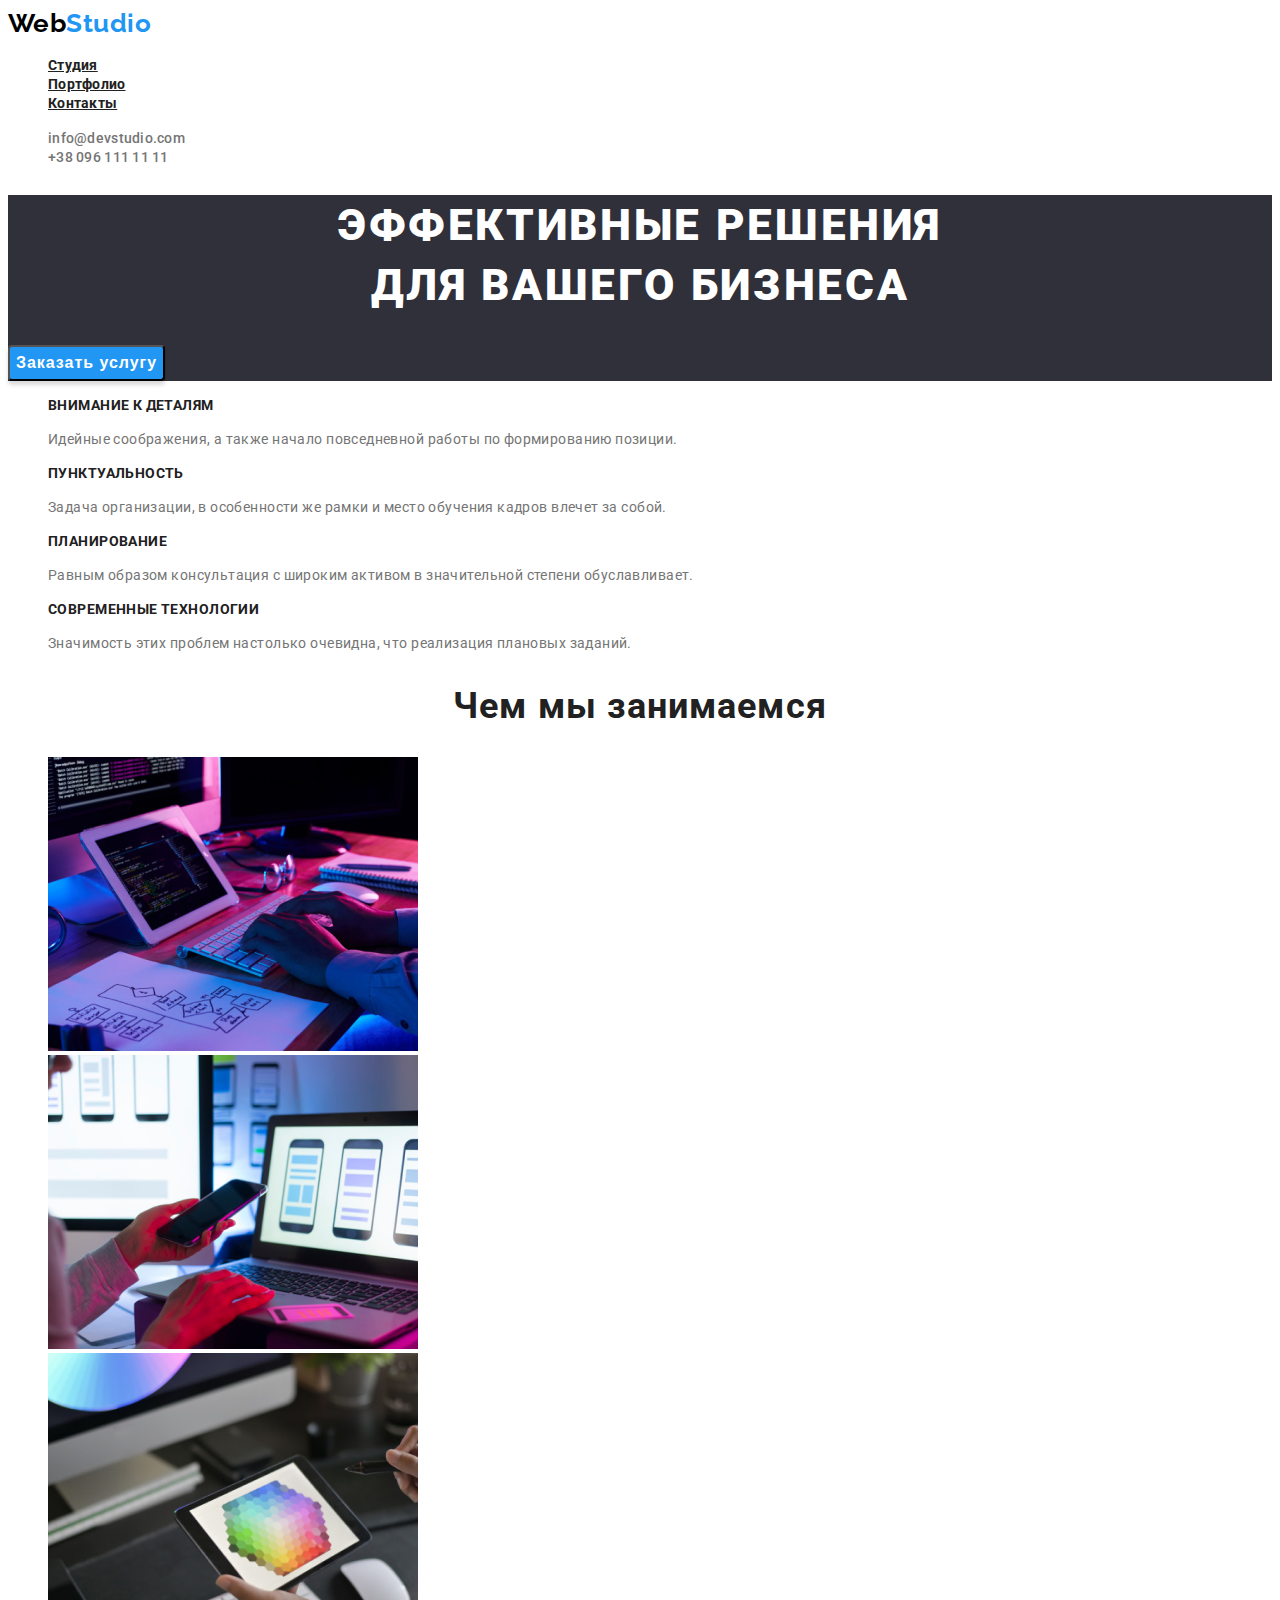
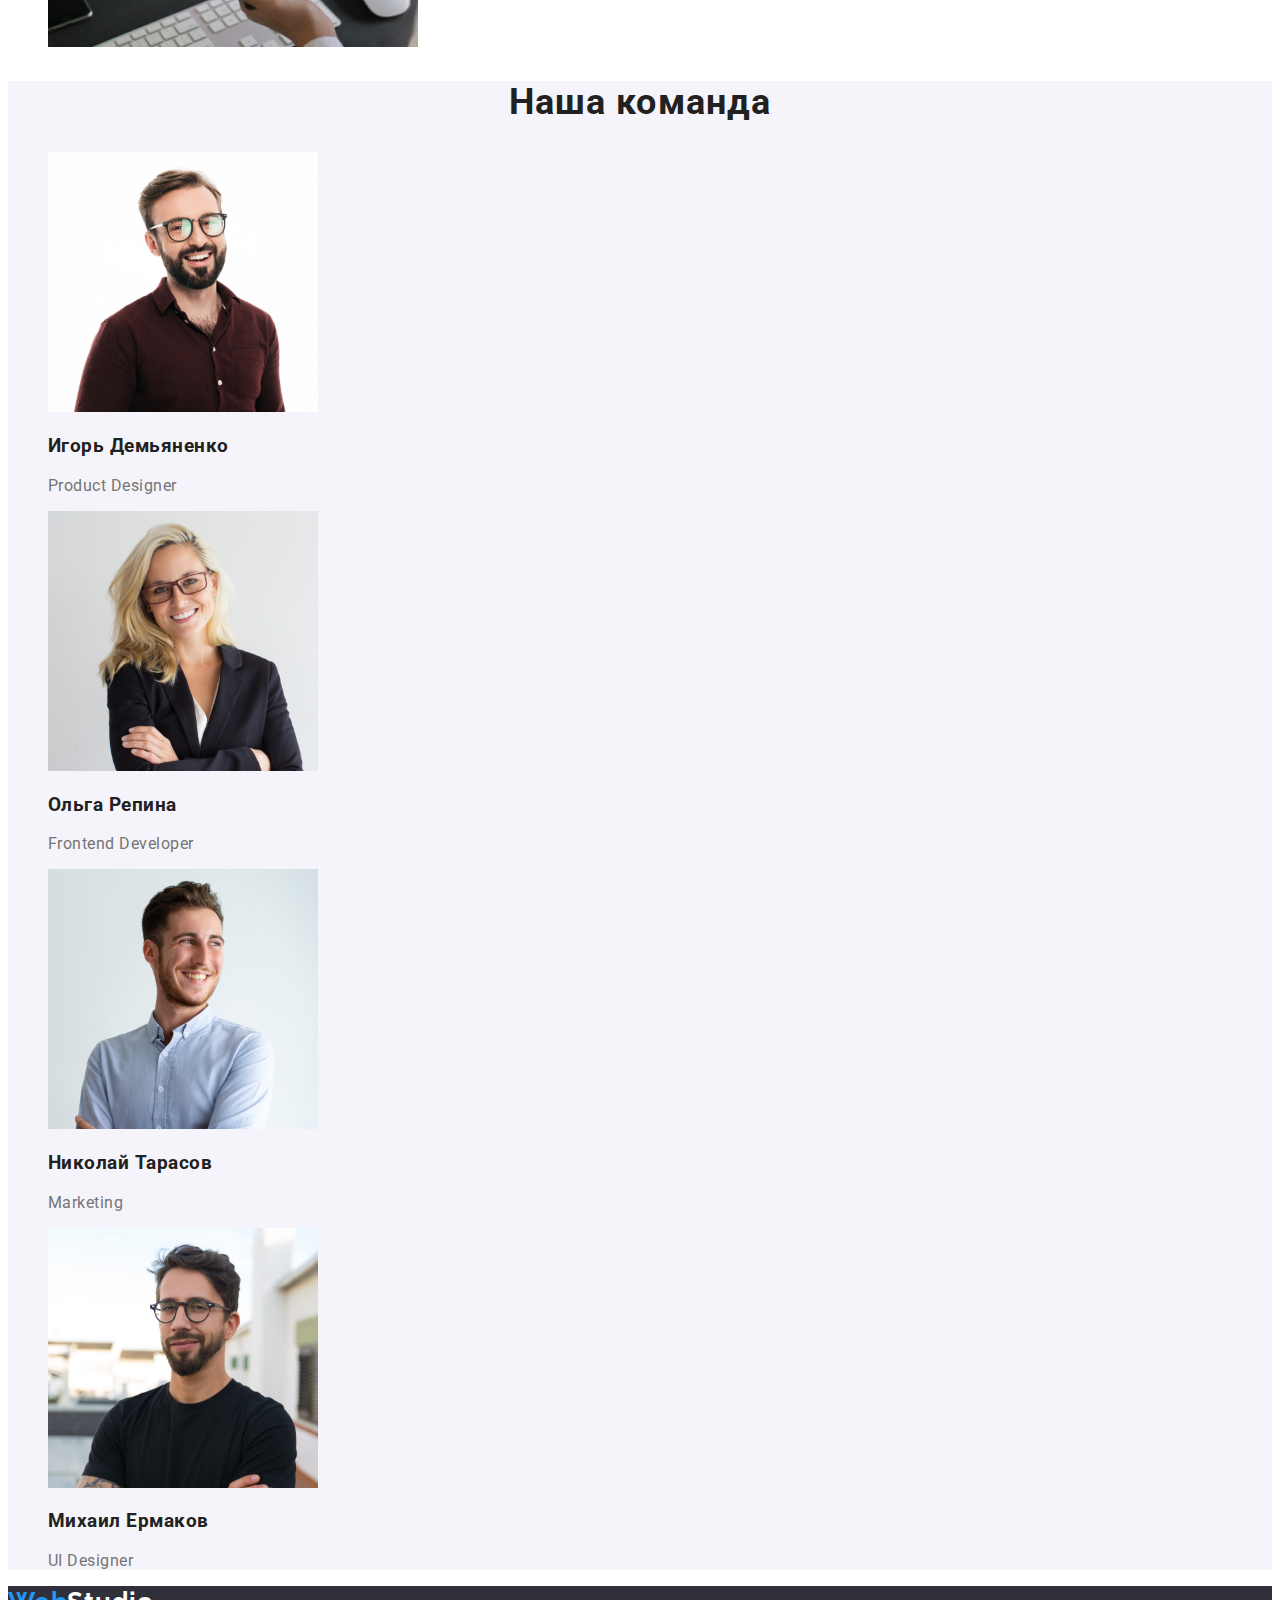
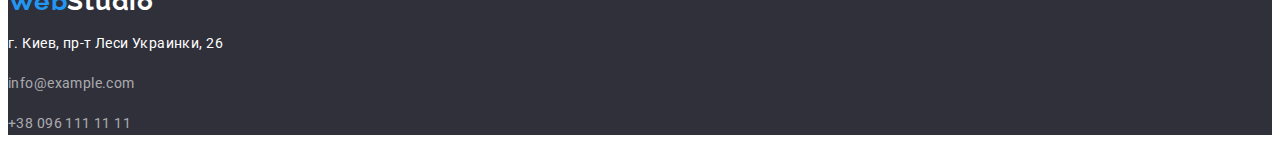
==== commit 5f659992: "dz222" ====
--- a/index.html
+++ b/index.html
@@ -1,22 +1,12 @@
 <!DOCTYPE html>
-<html lang="en">
+<html lang="ru">
   <head>
     <meta charset="UTF-8" />
     <meta name="viewport" content="width=device-width, initial-scale=1.0" />
     <title>Web Studio</title>
     <link rel="stylesheet" href="css/styles.css" />
-    <link
-      href="https://fonts.googleapis.com/css2?family=Roboto&display=swap"
-      rel="stylesheet"
-    />
-    <link
-      href="https://fonts.googleapis.com/css2?family=Open+Sans:wght@400;700&display=swap"
-      rel="stylesheet"
-    />
-    <link
-      href="https://fonts.googleapis.com/css2?family=Raleway&display=swap"
-      rel="stylesheet"
-    />
+    <link href="https://fonts.googleapis.com/css2?family=Raleway:wght@700&family=Roboto:wght@400;500;700;900&display=swap"
+      rel="stylesheet" />
   </head>
 
   <body>
@@ -24,8 +14,8 @@
     <!--Шапка сайта-->
 
         <header>
-          <a class="webstudio" href="./index.html"><span class="web"><b>Web</b></span><span
-                class="studio"><b>Studio</b></span></a>
+          <a class="webstudio" href="./index.html" aria-label="логотип">Web<span
+                class="studio">Studio</span></a>
           <nav>
             <ul class="nav-menu list">
               <li><a href="./index.html" class="link"><b>Студия</b></a></li>
@@ -45,7 +35,7 @@
       <main>
         <section class="main-section">
           <h1 class="main-title">Эффективные решения <br /> для вашего бизнеса</h1>
-          <button class="button"><span class="button-text">Заказать услугу</span></button>
+          <button type="button" class="button">Заказать услугу</button>
         </section>
 
       
--- a/css/styles.css
+++ b/css/styles.css
@@ -1,49 +1,67 @@
-/* Logo */
+:root {
+  --primary-text-color: rgba(117, 117, 117, 1);
+  --title-text-color: rgba(33, 33, 33, 1);
+  --text-hover-focus: rgba(33, 150, 243, 1);
+  --footer-text: rgba(255, 255, 255, 0.6);
+  --main-footer-background-color: rgba(47, 48, 58, 1);
+  --white-color: #ffffff;
+  --secondary-text-color: rgba(255, 255, 255, 1);
+}
+
+/* var(--primary-text-color)  */
+/* var(--title-text-color) */
+/* var(--text-hover-focus) */
+/* var(--footer-text) */
+/* var(--main-footer-background-color) */
+/* var(--white-color) */
+/* var(--secondary-text-color) */
+
+body {
+  background-color: #ffffff;
+  color: var(--primary-text-color);
+  font-family: "Roboto", sans-serif;
+  letter-spacing: 0.03em;
+}
+
+/* LOGO */
 
 .webstudio {
+  color: #000000;
+  text-decoration: none;
+  font-family: "Raleway", sans-serif;
+  font-size: 26px;
+  font-weight: 700;
+  font-size: 26px;
+  line-height: 1.19;
+}
+
+.studio {
   color: #2196f3;
-  text-decoration: none;
-  font-family: Raleway;
-  font-style: normal;
-  font-weight: bold;
-  font-size: 26px;
-  line-height: 31px;
-  /* identical to box height */
-
-  letter-spacing: 0.03em;
-}
-
-.studio {
-  color: #000000;
-  text-decoration: none;
 }
 
 .list {
   list-style: none;
 }
 
-/* Навігація */
+/* NAVIGATION */
 
 .nav-menu .link {
-  color: rgba(33, 33, 33, 1);
-  text-decoration: none;
-  font-family: Roboto;
   font-style: normal;
   font-weight: 500;
   font-size: 14px;
   line-height: 16px;
   letter-spacing: 0.02em;
+  color: var(--title-text-color);
 }
 
 .nav-menu .link:hover,
 .nav-menu .link:focus {
-  color: rgba(33, 150, 243, 1);
+  color: var(--text-hover-focus);
 }
 
 .auth-item {
-  color: rgba(33, 33, 33, 1);
-  text-decoration: none;
-  font-family: Roboto;
+  color: var(--primary-text-color);
+  text-decoration: none;
   font-style: normal;
   font-weight: 500;
   font-size: 14px;
@@ -53,42 +71,32 @@
 
 .auth-item:hover,
 .auth-item:focus {
-  color: rgba(33, 150, 243, 1);
-}
-
-/* main */
+  color: var(--text-hover-focus);
+}
+
+/* MAIN */
 
 .main-section {
-  background: rgba(47, 48, 58, 1);
+  background: var(--main-footer-background-color);
 }
 
 .main-title {
-  font-family: Roboto;
+  font-size: 44px;
   font-style: normal;
   font-weight: 900;
-  font-size: 44px;
   line-height: 60px;
-  /* or 136% */
-
-  text-align: center;
   letter-spacing: 0.06em;
+  text-align: center;
+
   text-transform: uppercase;
-  color: rgba(255, 255, 255, 1);
+  color: var(--secondary-text-color);
 }
 
 .section-title {
-  color: rgba(33, 33, 33, 1);
+  color: var(--title-text-color);
 }
 
 .button {
-  background: #2196f3;
-  box-shadow: 0px 4px 4px rgba(0, 0, 0, 0.15);
-  border-radius: 4px;
-}
-
-.button-text {
-  color: rgba(255, 255, 255, 1);
-  font-family: Roboto;
   font-style: normal;
   font-weight: bold;
   font-size: 16px;
@@ -97,16 +105,19 @@
   align-items: center;
   text-align: center;
   letter-spacing: 0.06em;
-}
-
-/* Секція 1 */
+  color: var(--white-color);
+  background: var(--text-hover-focus);
+  box-shadow: 0px 4px 4px rgba(0, 0, 0, 0.15);
+  border-radius: 4px;
+}
+
+/* СЕКЦІЯ 1 */
 
 .section-info {
-  color: rgba(117, 117, 117, 1);
+  color: var(--primary-text-color);
 }
 
 .qualities .section-title {
-  font-family: Roboto;
   font-style: normal;
   font-weight: bold;
   font-size: 14px;
@@ -116,7 +127,6 @@
 }
 
 .qualities .section-info {
-  font-family: Roboto;
   font-style: normal;
   font-weight: normal;
   font-size: 14px;
@@ -125,8 +135,8 @@
   letter-spacing: 0.03em;
 }
 
+/* СЕКЦІЯ 2 */
 .projects .section-title {
-  font-family: Roboto;
   font-style: normal;
   font-weight: bold;
   font-size: 36px;
@@ -135,8 +145,8 @@
   letter-spacing: 0.03em;
 }
 
+/* СЕКЦІЯ 3 */
 .ourteam .main {
-  font-family: Roboto;
   font-style: normal;
   font-weight: bold;
   font-size: 36px;
@@ -145,26 +155,18 @@
   letter-spacing: 0.03em;
 }
 
-.qualities {
+.ourteam {
   background: rgba(245, 244, 250, 1);
 }
 
-.projects {
-  background: rgba(245, 244, 250, 1);
-}
-
-.ourteam {
-  background: #f5f4fa;
-}
-
-/* Підвал*/
+/* ПІДВАЛ*/
 
 .footer {
-  background: rgba(47, 48, 58, 1);
+  background: var(--main-footer-background-color);
 }
 
 .webstudio-footer {
-  font-family: Raleway;
+  font-family: "Raleway", sans-serif;
   font-style: normal;
   font-weight: bold;
   font-size: 26px;
@@ -178,11 +180,10 @@
 }
 
 .logo {
-  color: #ffffff;
+  color: var(--white-color);
 }
 
 .street {
-  font-family: Roboto;
   font-style: normal;
   font-weight: normal;
   font-size: 14px;
@@ -190,11 +191,10 @@
   /* or 171% */
 
   letter-spacing: 0.03em;
-  color: rgba(255, 255, 255, 1);
+  color: var(--secondary-text-color);
 }
 
 .foooter-info {
-  font-family: Roboto;
   font-style: normal;
   font-weight: normal;
   font-size: 14px;
@@ -203,5 +203,5 @@
   text-decoration: none;
   letter-spacing: 0.03em;
 
-  color: rgba(255, 255, 255, 0.6);
-}
+  color: var(--footer-text);
+}
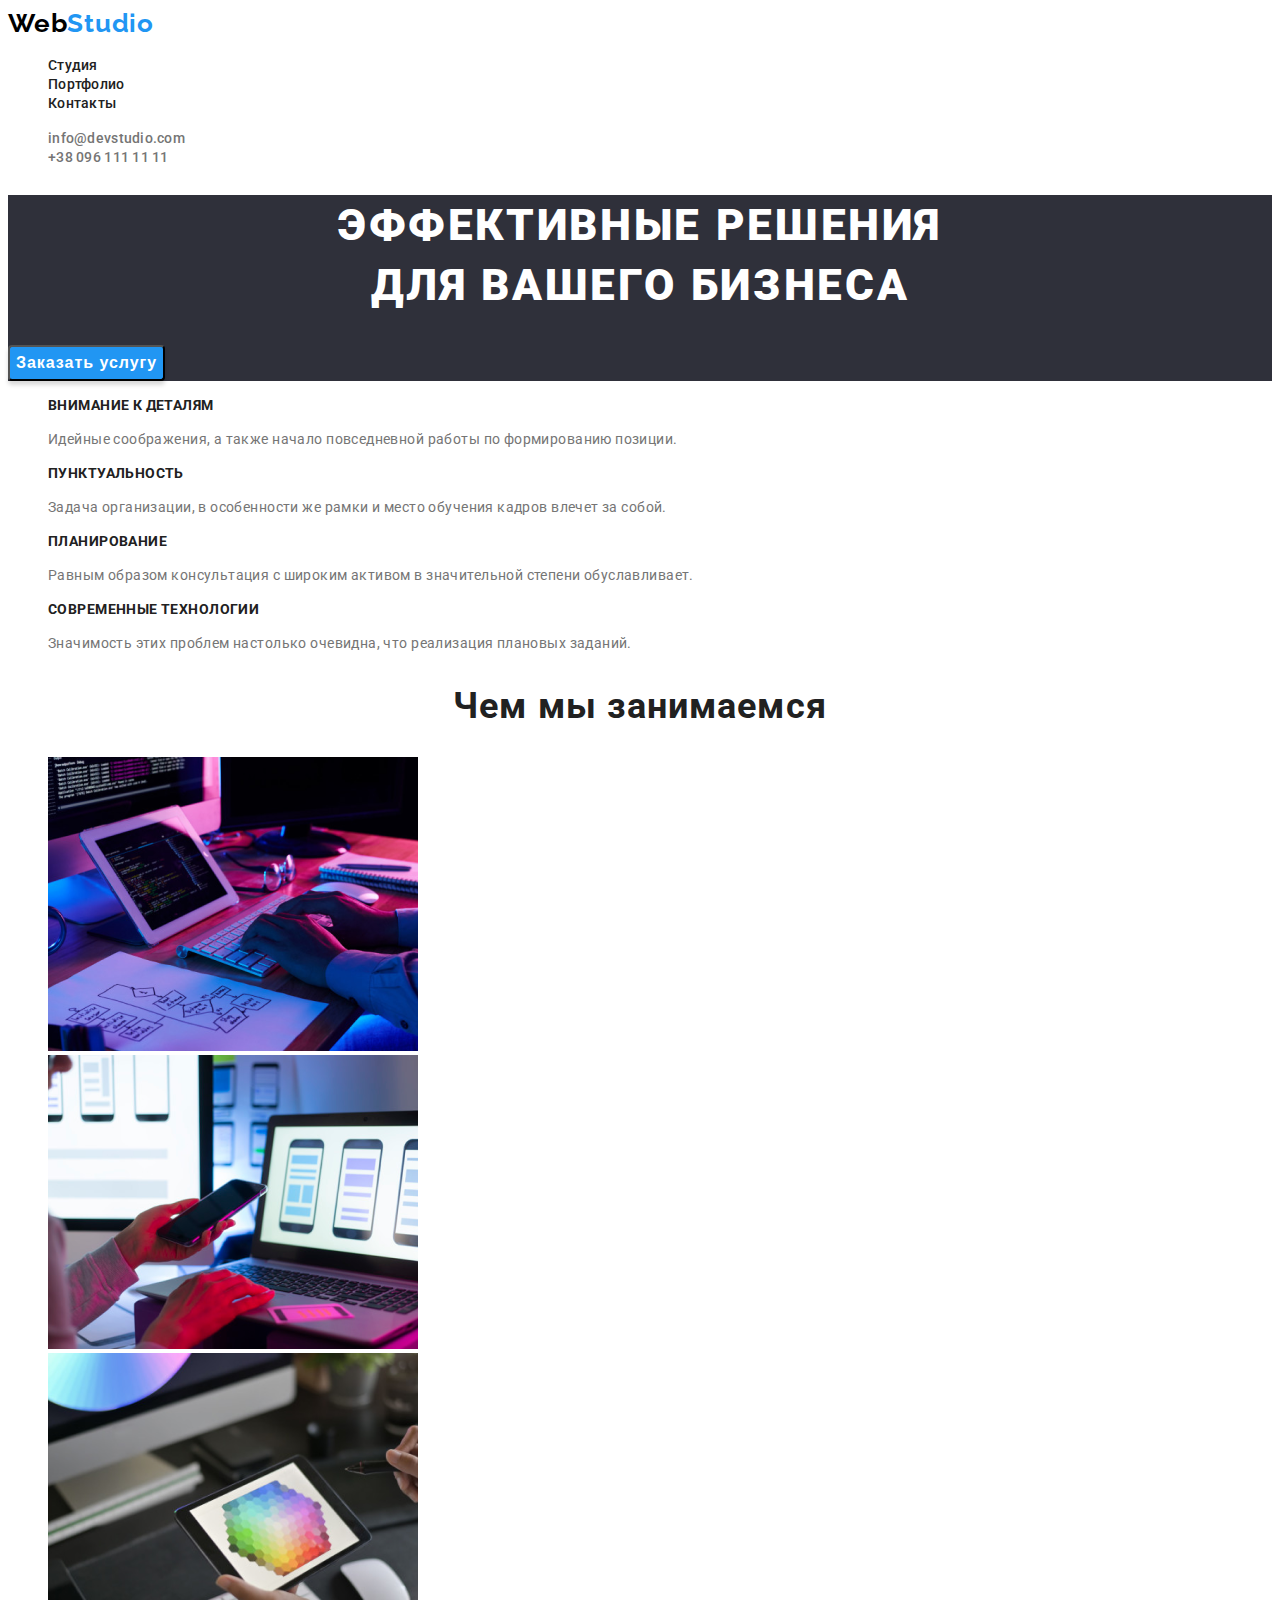
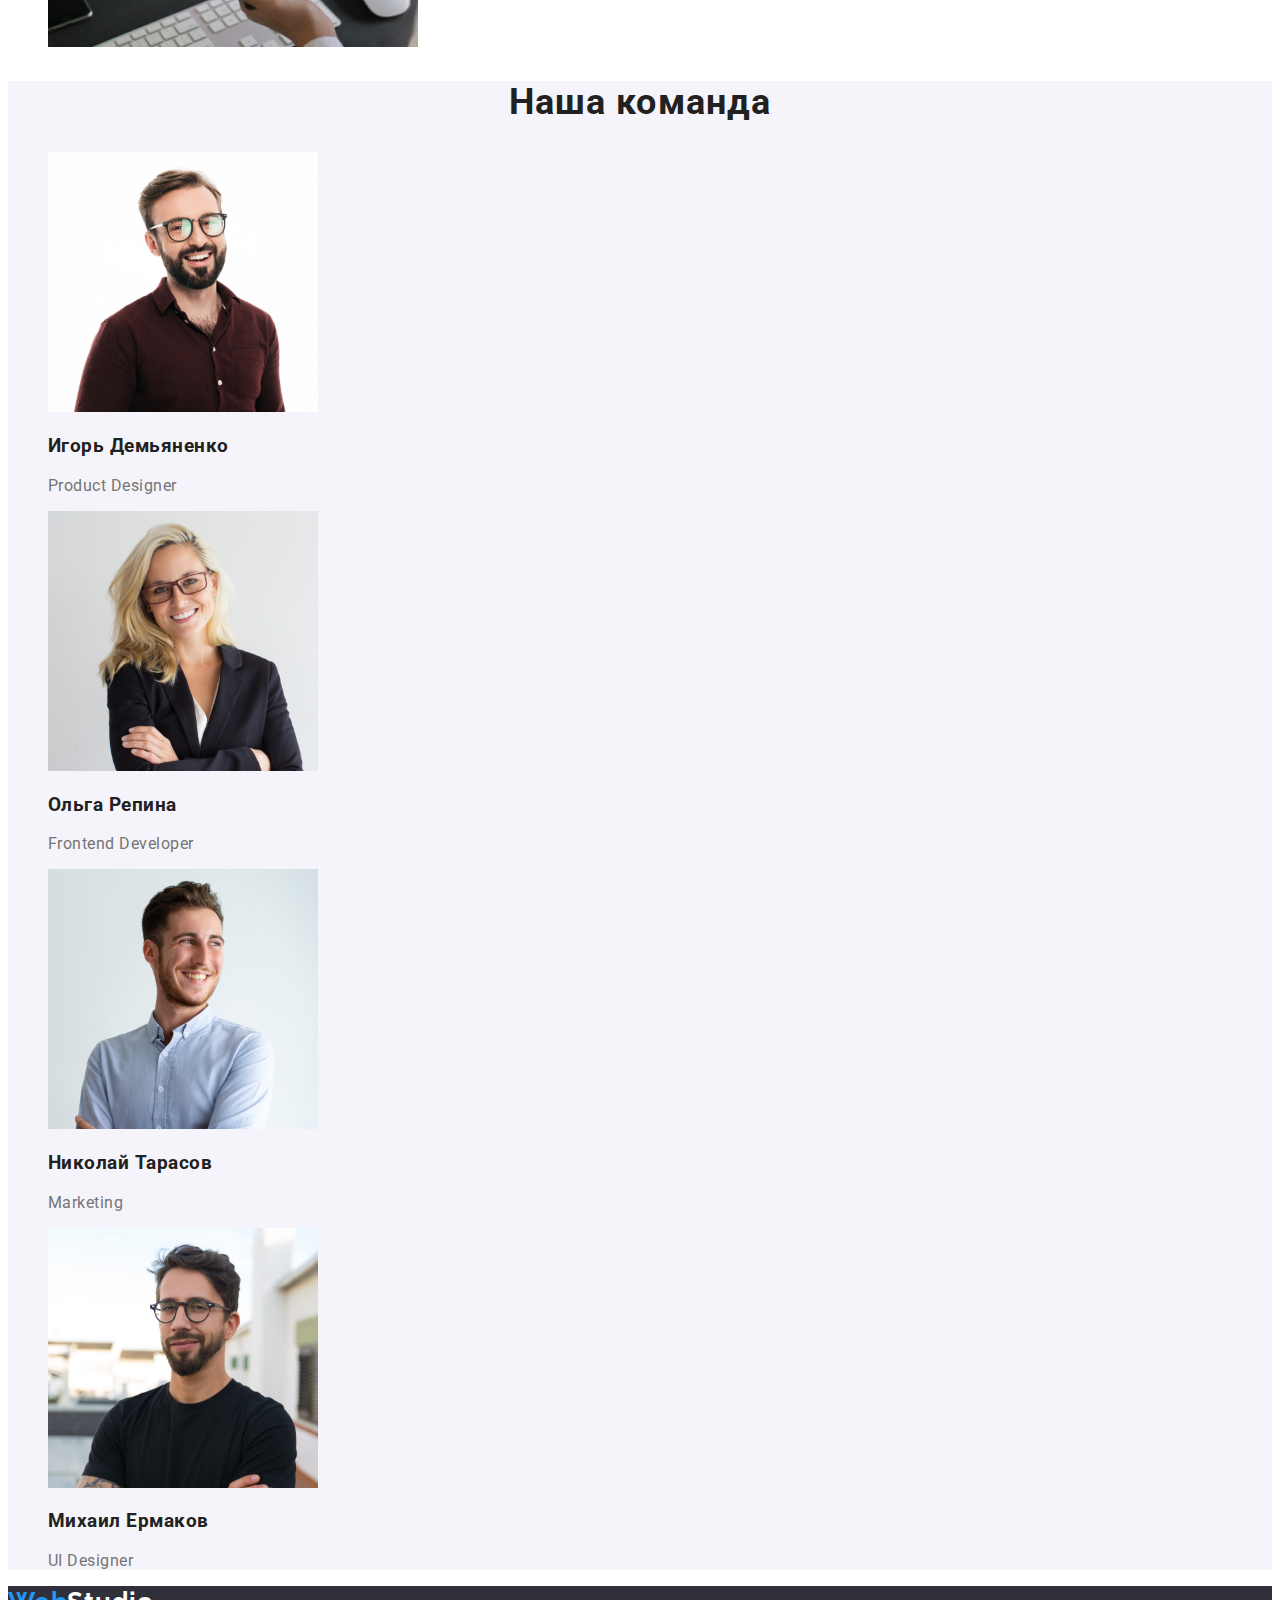
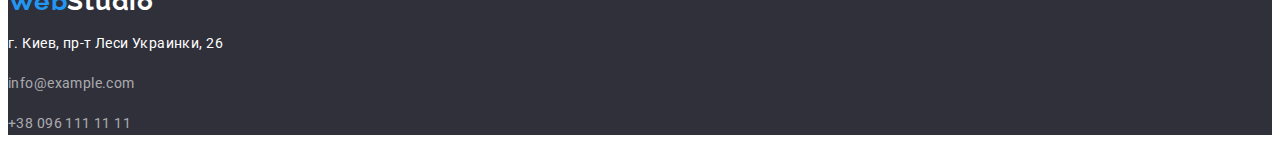
==== commit 301c02c4: "ДЗ2 готове" ====
--- a/index.html
+++ b/index.html
@@ -18,9 +18,9 @@
                 class="studio">Studio</span></a>
           <nav>
             <ul class="nav-menu list">
-              <li><a href="./index.html" class="link"><b>Студия</b></a></li>
-              <li><a href="./portfolio.html" class="link"><b>Портфолио</b></a></li>
-              <li><a href="#Контакты" class="link"><b>Контакты</b></a></li>
+              <li><a href="./index.html" class="link">Студия</a></li>
+              <li><a href="./portfolio.html" class="link">Портфолио</a></li>
+              <li><a href="#Контакты" class="link">Контакты</a></li>
             </ul>
           </nav>
           <ul class="auth-nav list">
--- a/css/styles.css
+++ b/css/styles.css
@@ -26,13 +26,18 @@
 /* LOGO */
 
 .webstudio {
+  width: 145px;
+  height: 31px;
   color: #000000;
   text-decoration: none;
   font-family: "Raleway", sans-serif;
+  font-style: normal;
+  font-weight: bold;
   font-size: 26px;
-  font-weight: 700;
-  font-size: 26px;
-  line-height: 1.19;
+  line-height: 31px;
+  /* identical to box height */
+
+  letter-spacing: 0.03em;
 }
 
 .studio {
@@ -52,6 +57,7 @@
   line-height: 16px;
   letter-spacing: 0.02em;
   color: var(--title-text-color);
+  text-decoration: none;
 }
 
 .nav-menu .link:hover,
@@ -62,7 +68,6 @@
 .auth-item {
   color: var(--primary-text-color);
   text-decoration: none;
-  font-style: normal;
   font-weight: 500;
   font-size: 14px;
   line-height: 16px;
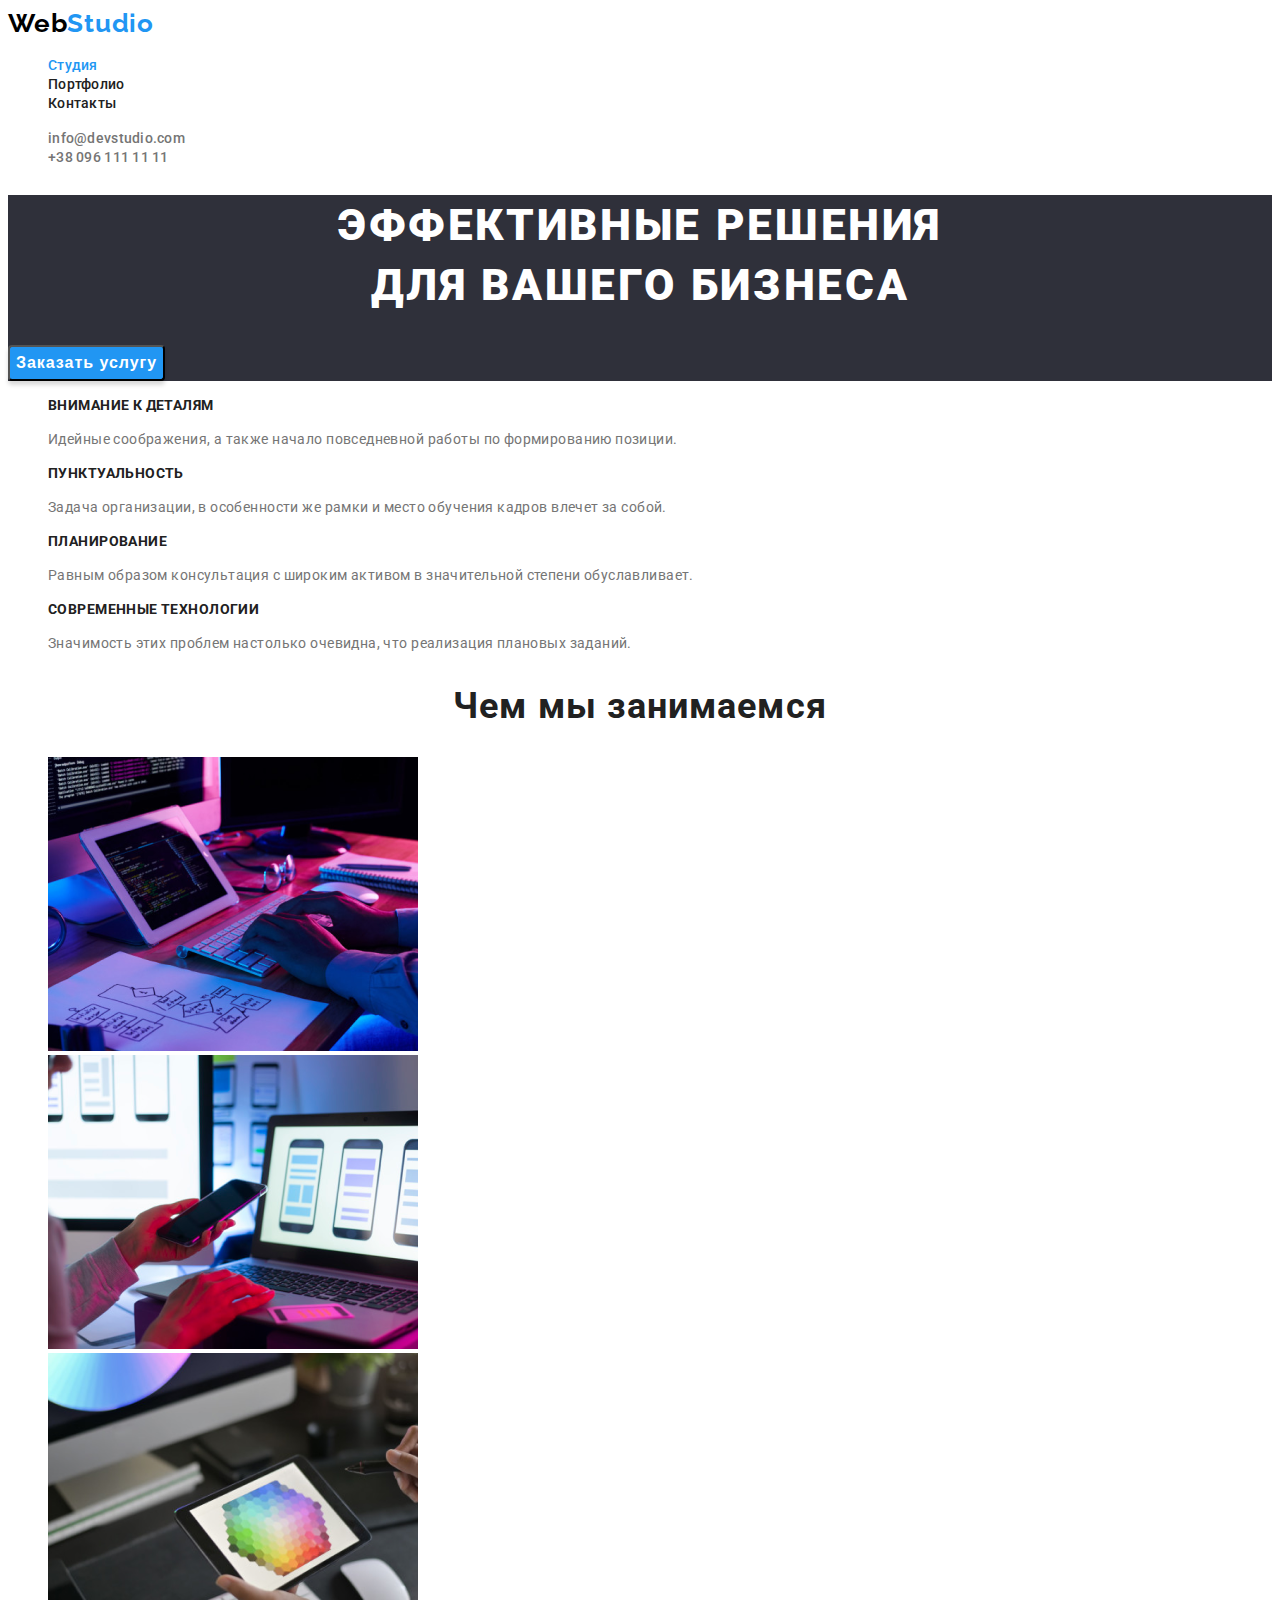
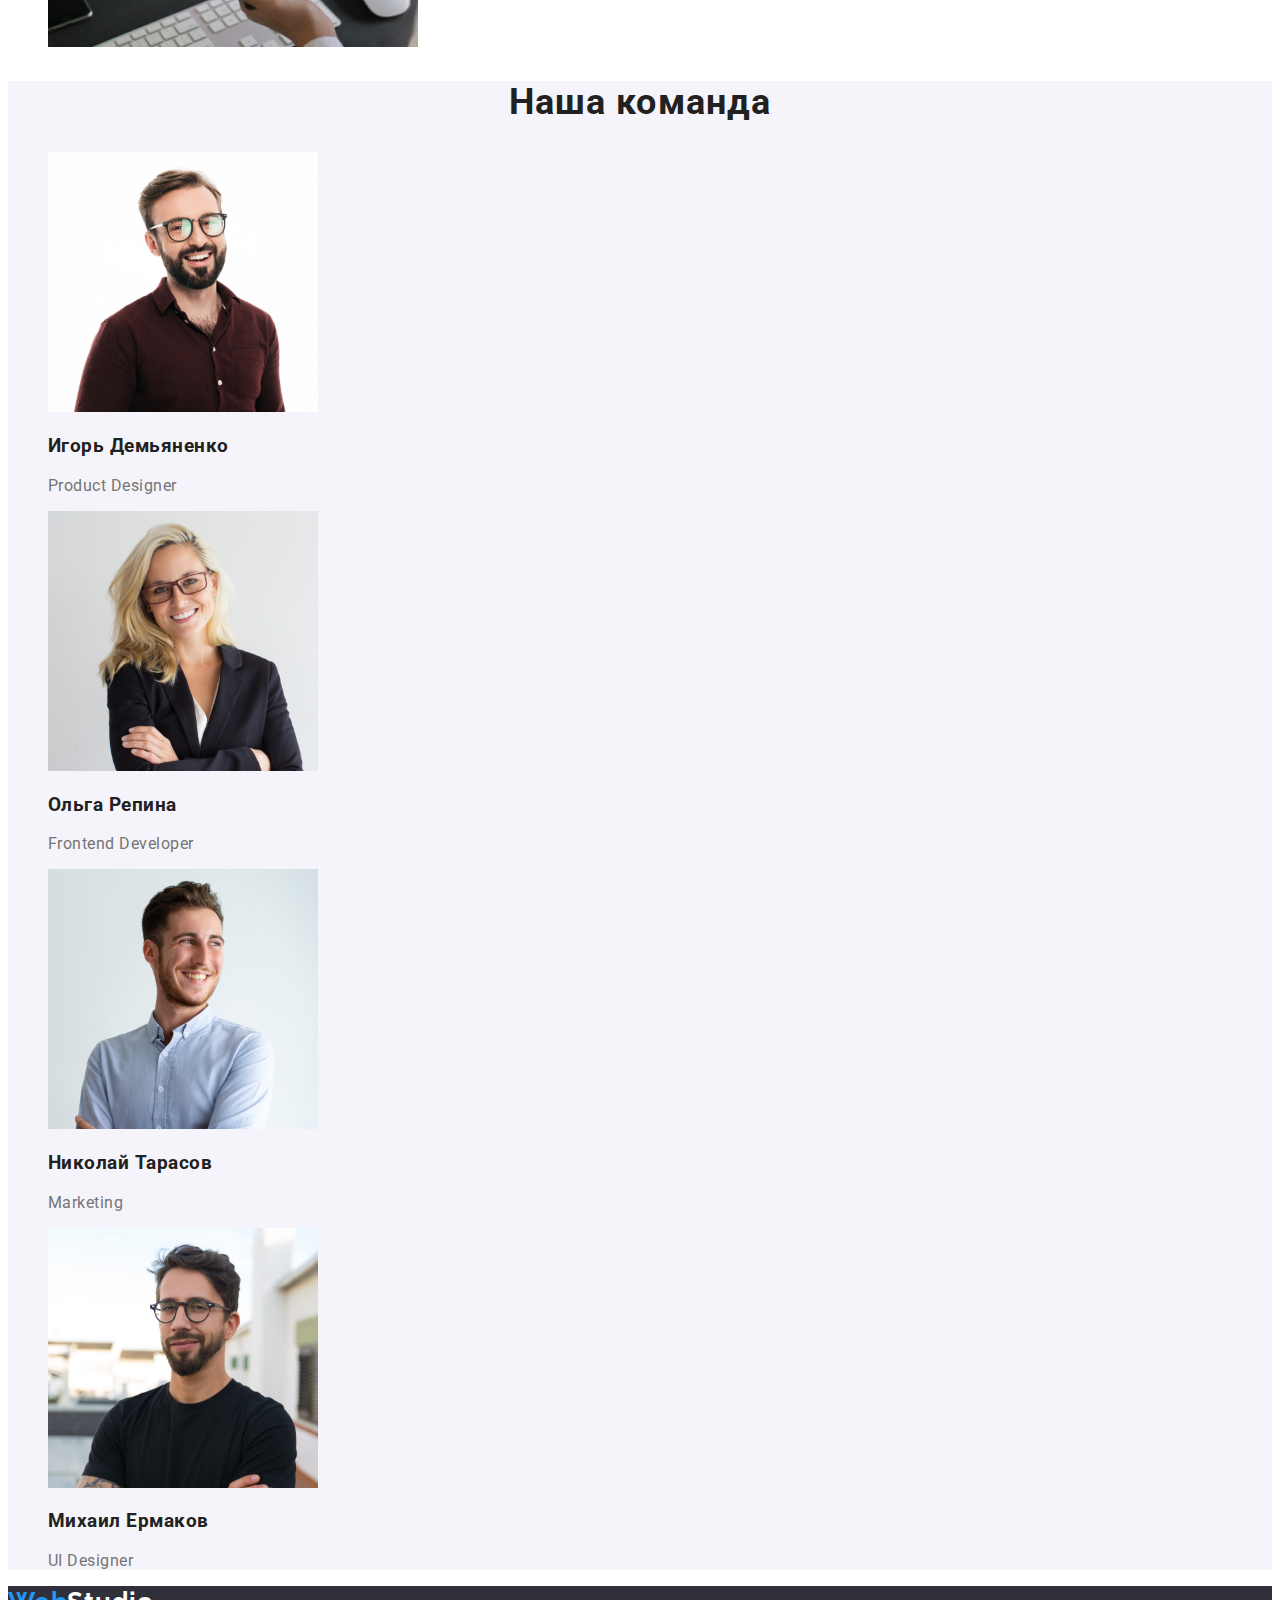
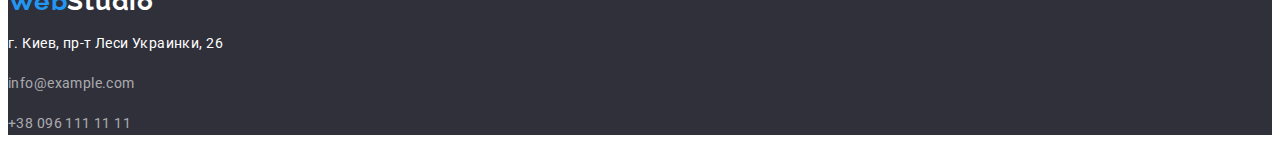
==== commit f4a5909e: "готове дз2" ====
--- a/index.html
+++ b/index.html
@@ -18,7 +18,7 @@
                 class="studio">Studio</span></a>
           <nav>
             <ul class="nav-menu list">
-              <li><a href="./index.html" class="link">Студия</a></li>
+              <li><a href="./index.html" class="special-link">Студия</a></li>
               <li><a href="./portfolio.html" class="link">Портфолио</a></li>
               <li><a href="#Контакты" class="link">Контакты</a></li>
             </ul>
--- a/css/styles.css
+++ b/css/styles.css
@@ -50,6 +50,16 @@
 
 /* NAVIGATION */
 
+.special-link {
+  color: rgba(33, 150, 243, 1);
+  text-decoration: none;
+  font-style: normal;
+  font-weight: 500;
+  font-size: 14px;
+  line-height: 16px;
+  letter-spacing: 0.02em;
+}
+
 .nav-menu .link {
   font-style: normal;
   font-weight: 500;
